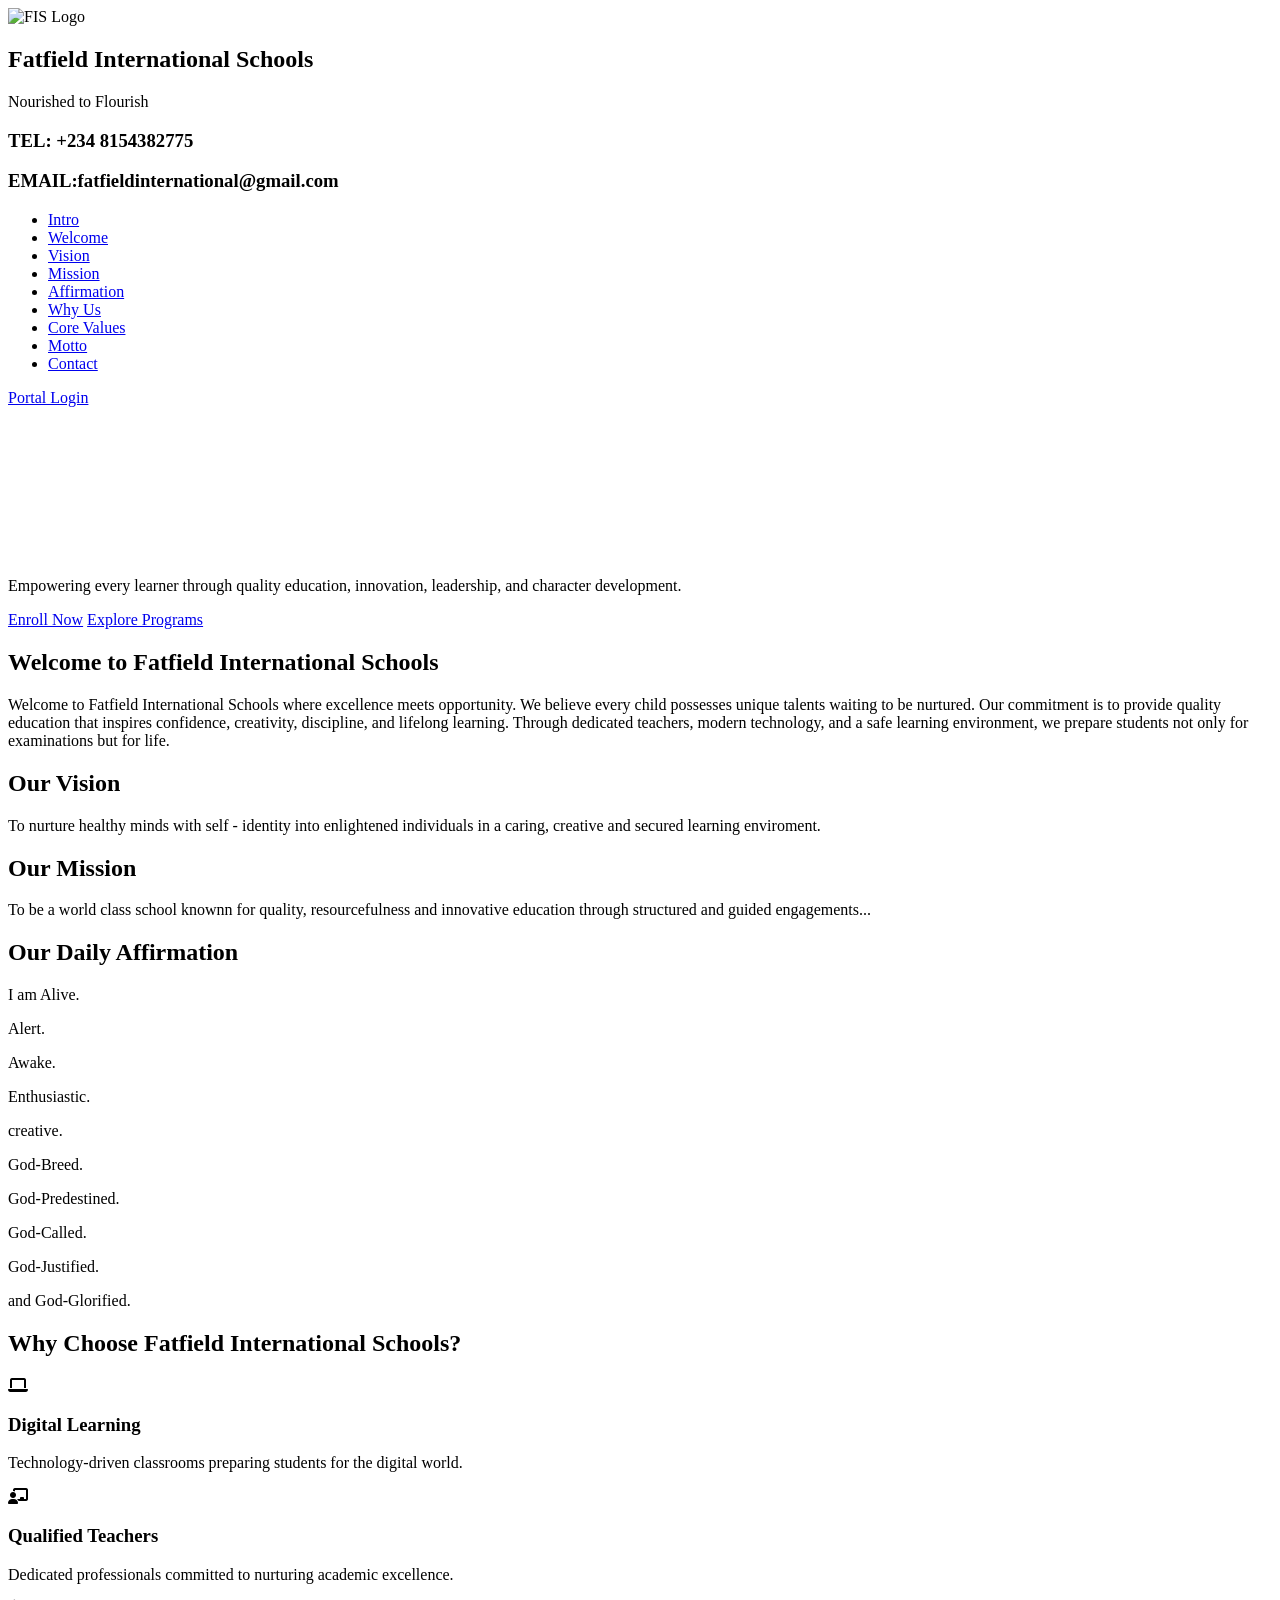
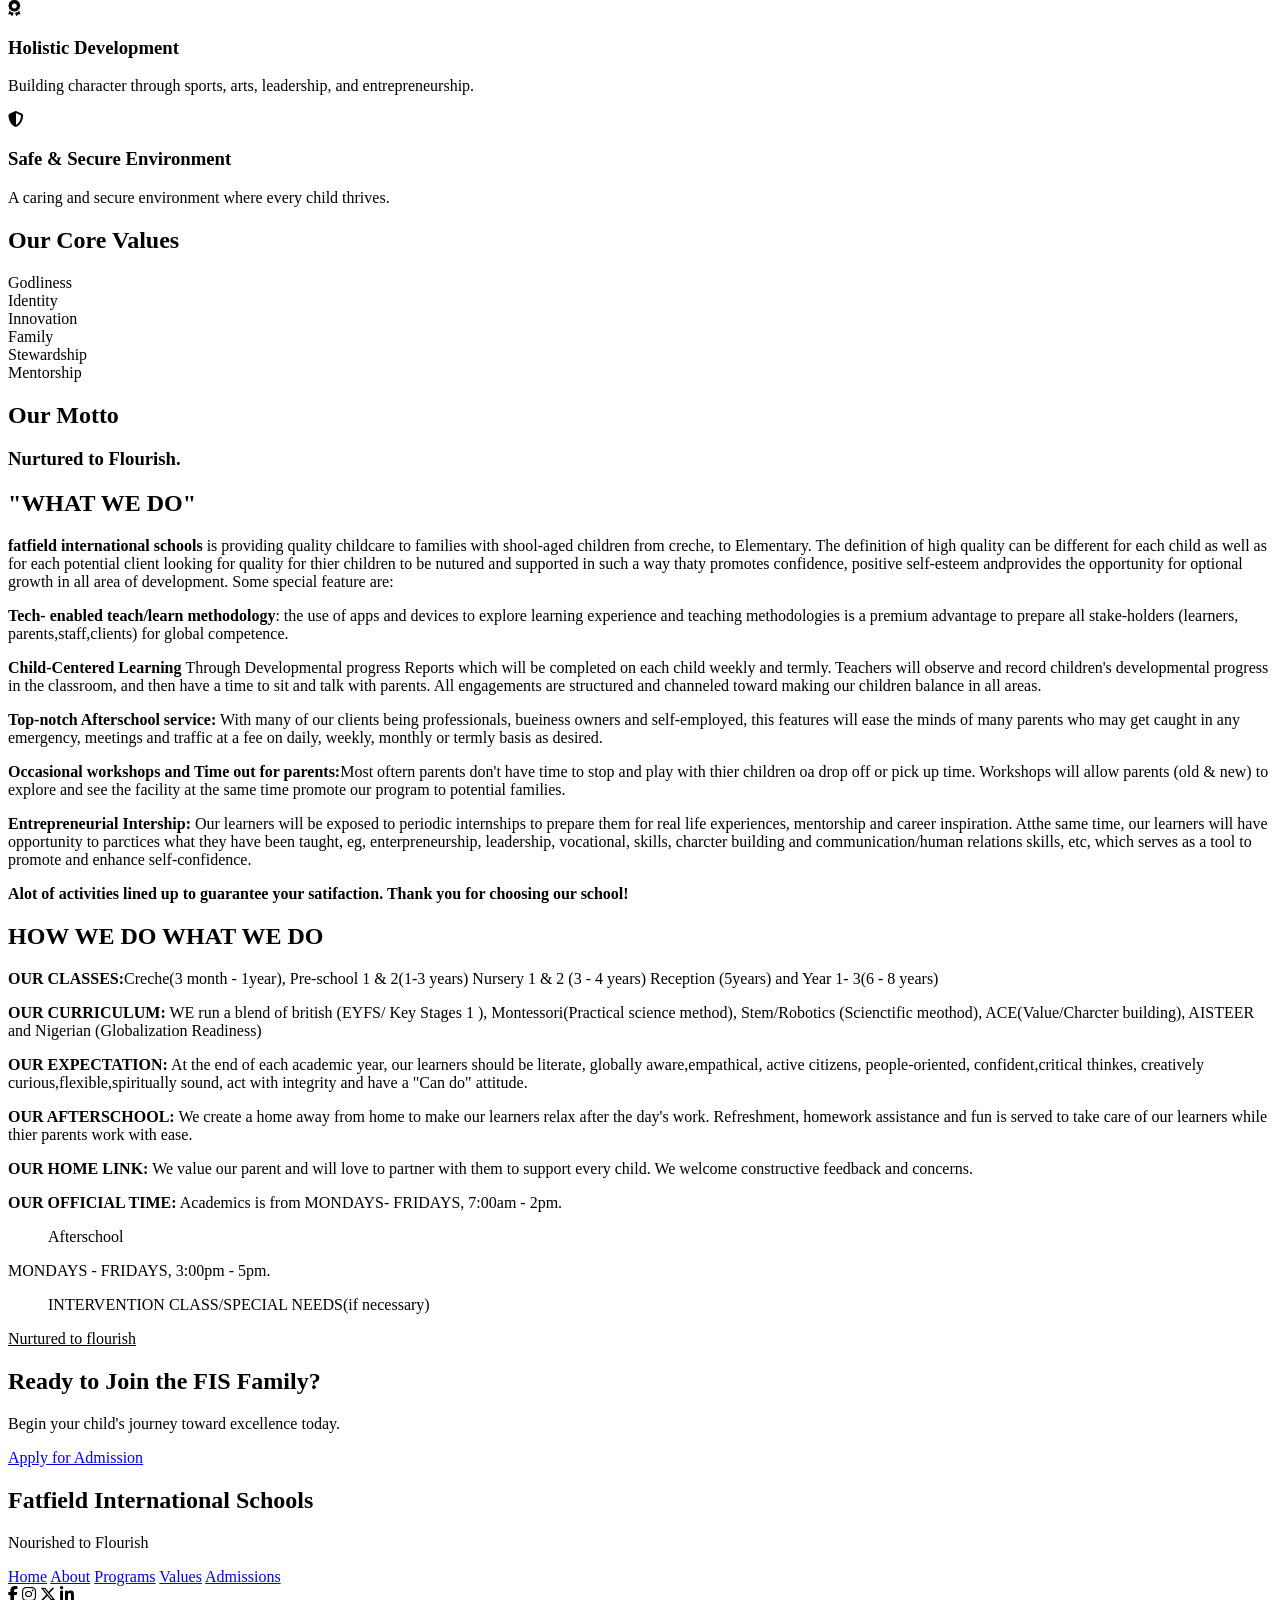
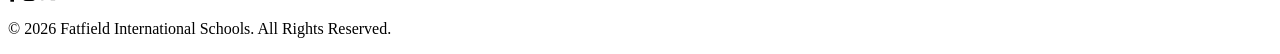
==== home.html @ a5a8dbf7 "Add files via upload" ====
<!doctype html>
<html lang="en">
  <head>
    <meta charset="UTF-8" />
    <meta name="viewport" content="width=device-width, initial-scale=1.0" />

    <title>Fatfield International Schools</title>

    <link rel="stylesheet" href="style/home.css" />

    <!-- Google Font -->
    <link
      href="https://fonts.googleapis.com/css2?family=Poppins:wght@300;400;500;600;700;800&display=swap"
      rel="stylesheet"
    />

    <!-- Font Awesome -->
    <link
      rel="stylesheet"
      href="https://cdnjs.cloudflare.com/ajax/libs/font-awesome/6.6.0/css/all.min.css"
    />
  </head>
  <body>
    <!-- ================= HEADER ================= -->

    <header>
      <div class="logo">
        <img src="data/fslogo.png" alt="FIS Logo" />

        <div>
          <h2>Fatfield International Schools</h2>
          
          <p>Nourished to Flourish</p>

          <h3><b>TEL: +234 8154382775</b></h3>
          <h3><b>EMAIL:fatfieldinternational@gmail.com</b></h3>
        </div>
      </div>

      <nav>
        <ul>
          <li><a href="#hero">Intro</a></li>

          <li><a href="#welcome">Welcome</a></li>

          <li><a href="#vision">Vision</a></li>

          <li><a href="#mission">Mission</a></li>

          <li><a href="#affirmation">Affirmation</a></li>

          <li><a href="#choose">Why Us</a></li>

          <li><a href="#values">Core Values</a></li>

          <li><a href="#motto">Motto</a></li>

          <li><a href="#contact">Contact</a></li>
        </ul>
      </nav>

      <a href="index.html" class="login-btn"> Portal Login </a>
    </header>

    <!-- ================= HERO ================= -->

    <section id="hero" class="hero">
      <div class="hero-content">
        <video class="hero-video" autoplay muted loop playsinline>
          <source src="data/fsvideo.mp4" type="video/mp4" />
        </video>

        <p>
          Empowering every learner through quality education, innovation,
          leadership, and character development.
        </p>
        <div class="hero-buttons">
          <a href="#">Enroll Now</a>

          <a href="#">Explore Programs</a>
        </div>
      </div>
    </section>

    <!-- ================= WELCOME ================= -->

    <section id="welcome">
      <h2>Welcome to Fatfield International Schools</h2>

      <p>
        Welcome to Fatfield International Schools where excellence meets
        opportunity. We believe every child possesses unique talents waiting to
        be nurtured. Our commitment is to provide quality education that
        inspires confidence, creativity, discipline, and lifelong learning.
        Through dedicated teachers, modern technology, and a safe learning
        environment, we prepare students not only for examinations but for life.
      </p>
    </section>

    <!-- ================= VISION ================= -->

    <section id="vision">
      <h2>Our Vision</h2>

      <p>
        To nurture healthy minds with self - identity into enlightened
        individuals in a caring, creative and secured learning enviroment.
      </p>
    </section>

    <!-- ================= MISSION ================= -->

    <section id="mission">
      <h2>Our Mission</h2>

      <p>
        To be a world class school knownn for quality, resourcefulness and
        innovative education through structured and guided engagements...
      </p>
    </section>

    <!-- ================= AFFIRMATION ================= -->

    <section id="affirmation">
      <h2>Our Daily Affirmation</h2>

      <div class="affirmation-box">
        <p>I am Alive.</p>

        <p>Alert.</p>

        <p>Awake.</p>

        <p>Enthusiastic.</p>

        <p>creative.</p>

        <p>God-Breed.</p>

        <p>God-Predestined.</p>

        <p>God-Called.</p>

        <p>God-Justified.</p>

        <p>and God-Glorified.</p>
      </div>
    </section>

    <!-- ================= WHY CHOOSE US ================= -->

    <section id="choose">
      <h2>Why Choose Fatfield International Schools?</h2>

      <div class="cards">
        <div class="card" id="digital">
          <i class="fa-solid fa-laptop"></i>

          <h3>Digital Learning</h3>

          <p>
            Technology-driven classrooms preparing students for the digital
            world.
          </p>
        </div>

        <div class="card" id="teachers">
          <i class="fa-solid fa-chalkboard-user"></i>

          <h3>Qualified Teachers</h3>

          <p>
            Dedicated professionals committed to nurturing academic excellence.
          </p>
        </div>

        <div class="card" id="holistic">
          <i class="fa-solid fa-award"></i>

          <h3>Holistic Development</h3>

          <p>
            Building character through sports, arts, leadership, and
            entrepreneurship.
          </p>
        </div>

        <div class="card" id="secure">
          <i class="fa-solid fa-shield-halved"></i>

          <h3>Safe & Secure Environment</h3>

          <p>A caring and secure environment where every child thrives.</p>
        </div>
      </div>
    </section>

    <!-- ================= CORE VALUES ================= -->

    <section id="values">
      <h2>Our Core Values</h2>

      <div class="value-grid">
        <div class="value">Godliness</div>

        <div class="value">Identity</div>

        <div class="value">Innovation</div>

        <div class="value">Family</div>

        <div class="value">Stewardship</div>

        <div class="value">Mentorship</div>
      </div>
    </section>

    <!-- ================= MOTTO ================= -->

    <section id="motto">
      <h2>Our Motto</h2>
      <h3>Nurtured to Flourish.</h3>

      <h1>"WHAT WE DO"</h1>

      <p>
        <b>fatfield international schools</b> is providing quality childcare to
        families with shool-aged children from creche, to Elementary. The
        definition of high quality can be different for each child as well as
        for each potential client looking for quality for thier children to be
        nutured and supported in such a way thaty promotes confidence, positive
        self-esteem andprovides the opportunity for optional growth in all area
        of development. Some special feature are:
      </p>

      <p>
        <b>Tech- enabled teach/learn methodology</b>: the use of apps and
        devices to explore learning experience and teaching methodologies is a
        premium advantage to prepare all stake-holders (learners,
        parents,staff,clients) for global competence.
      </p>

      <p>
        <b>Child-Centered Learning </b> Through Developmental progress Reports
        which will be completed on each child weekly and termly. Teachers will
        observe and record children's developmental progress in the classroom,
        and then have a time to sit and talk with parents. All engagements are
        structured and channeled toward making our children balance in all
        areas.
      </p>

      <p>
        <b>Top-notch Afterschool service:</b> With many of our clients being
        professionals, bueiness owners and self-employed, this features will
        ease the minds of many parents who may get caught in any emergency,
        meetings and traffic at a fee on daily, weekly, monthly or termly basis
        as desired.
      </p>

      <p>
        <b>Occasional workshops and Time out for parents:</b>Most oftern parents
        don't have time to stop and play with thier children oa drop off or pick
        up time. Workshops will allow parents (old & new) to explore and see the
        facility at the same time promote our program to potential families.
      </p>

      <p>
        <b>Entrepreneurial Intership:</b> Our learners will be exposed to
        periodic internships to prepare them for real life experiences,
        mentorship and career inspiration. Atthe same time, our learners will
        have opportunity to parctices what they have been taught, eg,
        enterpreneurship, leadership, vocational, skills, charcter building and
        communication/human relations skills, etc, which serves as a tool to
        promote and enhance self-confidence.
      </p>

      <p>
        <b
          ><l
            >Alot of activities lined up to guarantee your satifaction. Thank
            you for choosing our school!</l
          ></b
        >
      </p>

      <h1>HOW WE DO WHAT WE DO</h1>
      <p>
        <b>OUR CLASSES:</b>Creche(3 month - 1year), Pre-school 1 & 2(1-3 years)
        Nursery 1 & 2 (3 - 4 years) Reception (5years) and Year 1- 3(6 - 8
        years)
      </p>

      <P>
        <B>OUR CURRICULUM:</B> WE run a blend of british (EYFS/ Key Stages 1 ), Montessori(Practical science method), Stem/Robotics (Scienctific meothod), ACE(Value/Charcter building), AISTEER and Nigerian (Globalization Readiness)     
       
      </p>

      </P>
       <B>OUR EXPECTATION:</B>  At the end of each academic year, our learners should be literate, globally aware,empathical, active citizens, people-oriented, confident,critical thinkes, creatively curious,flexible,spiritually sound, act with integrity and have a <l>"Can do"</l> attitude. 
      <p>

      <p>
       <b>OUR AFTERSCHOOL:</b> We create a home away from home to make our learners relax after the day's work. Refreshment, homework assistance and fun is served to take care of our learners while thier parents work with ease.
      </p>

      <p> 
        <b>OUR HOME LINK:</b> We value our parent and will love to partner with them to support every child. We welcome constructive feedback and concerns.
      </p>

      <p>
        <B>OUR OFFICIAL TIME:</B> Academics is from MONDAYS- FRIDAYS, 7:00am - 2pm. <Ul>Afterschool</Ul> MONDAYS - FRIDAYS, 3:00pm - 5pm.
        <ul>INTERVENTION CLASS/SPECIAL NEEDS(if necessary)</ul>
      </p>

      <P><u>Nurtured to flourish</u></P>
    </section>

    <!-- ================= CALL TO ACTION ================= -->

    <section id="contact">
      <h2>Ready to Join the FIS Family?</h2>

      <p>Begin your child's journey toward excellence today.</p>

      <a href="#" class="cta-btn"> Apply for Admission </a>
    </section>

    <!-- ================= FOOTER ================= -->

    <footer>
      <div class="footer-logo">
        <h2>Fatfield International Schools</h2>

        <p>Nourished to Flourish</p>
      </div>

      <div class="footer-links">
        <a href="#hero">Home</a>

        <a href="#welcome">About</a>

        <a href="#choose">Programs</a>

        <a href="#values">Values</a>

        <a href="#contact">Admissions</a>
      </div>

      <div class="socials">
        <i class="fab fa-facebook-f"></i>

        <i class="fab fa-instagram"></i>

        <i class="fab fa-x-twitter"></i>

        <i class="fab fa-linkedin-in"></i>
      </div>

      <p class="copyright">
        © 2026 Fatfield International Schools. All Rights Reserved.
      </p>
    </footer>
  </body>
</html>
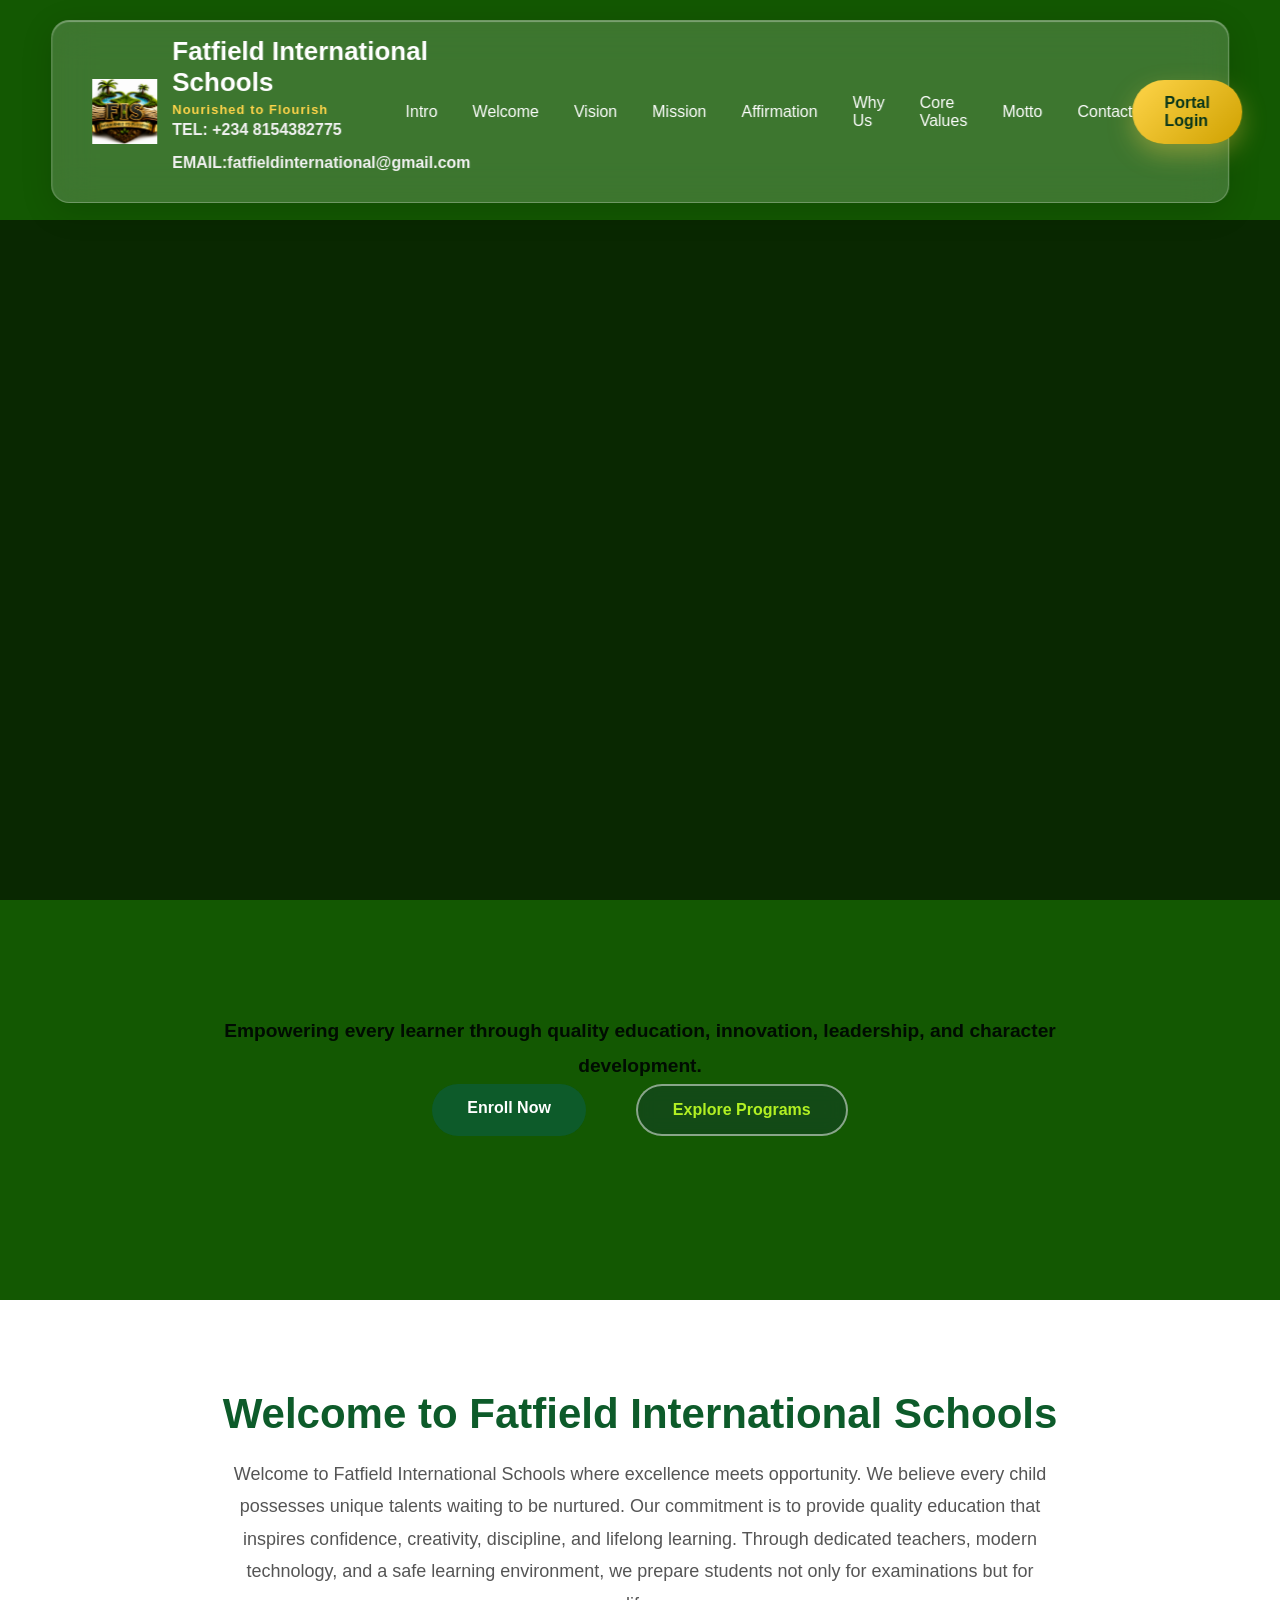
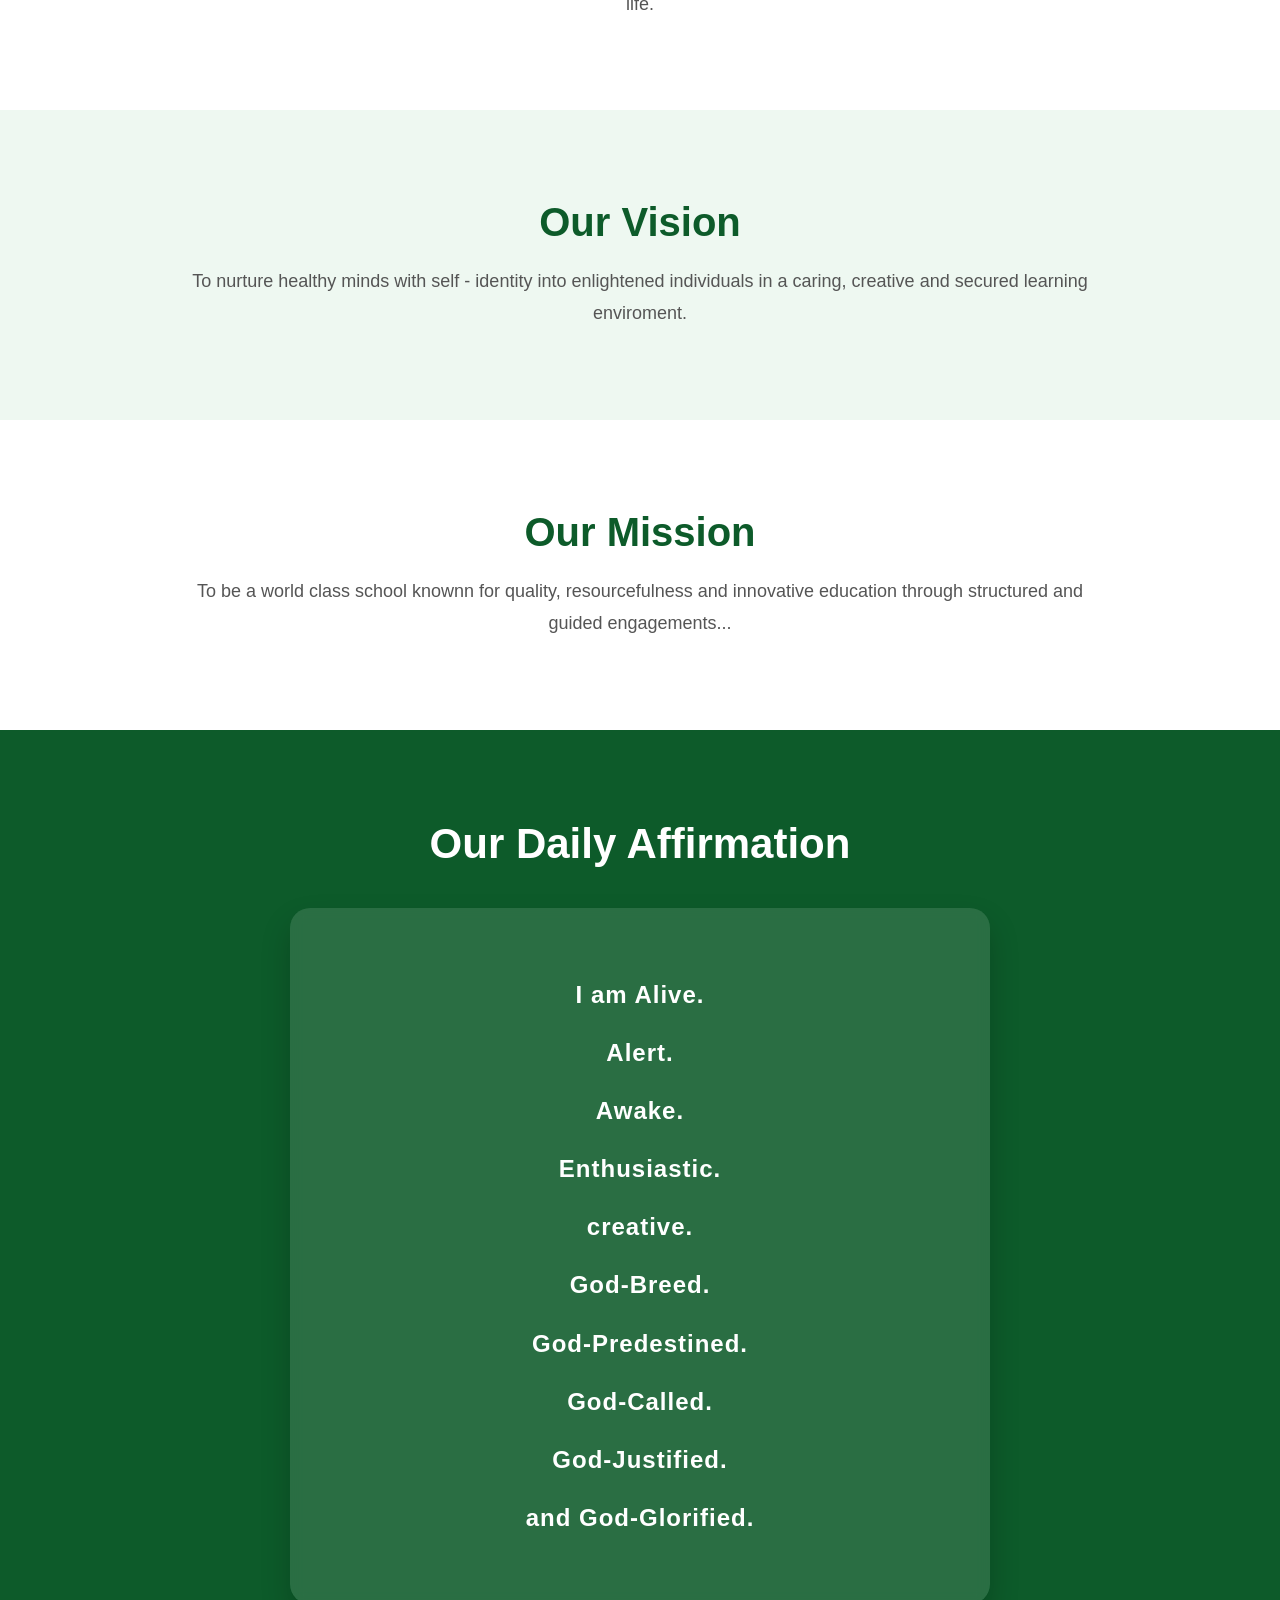
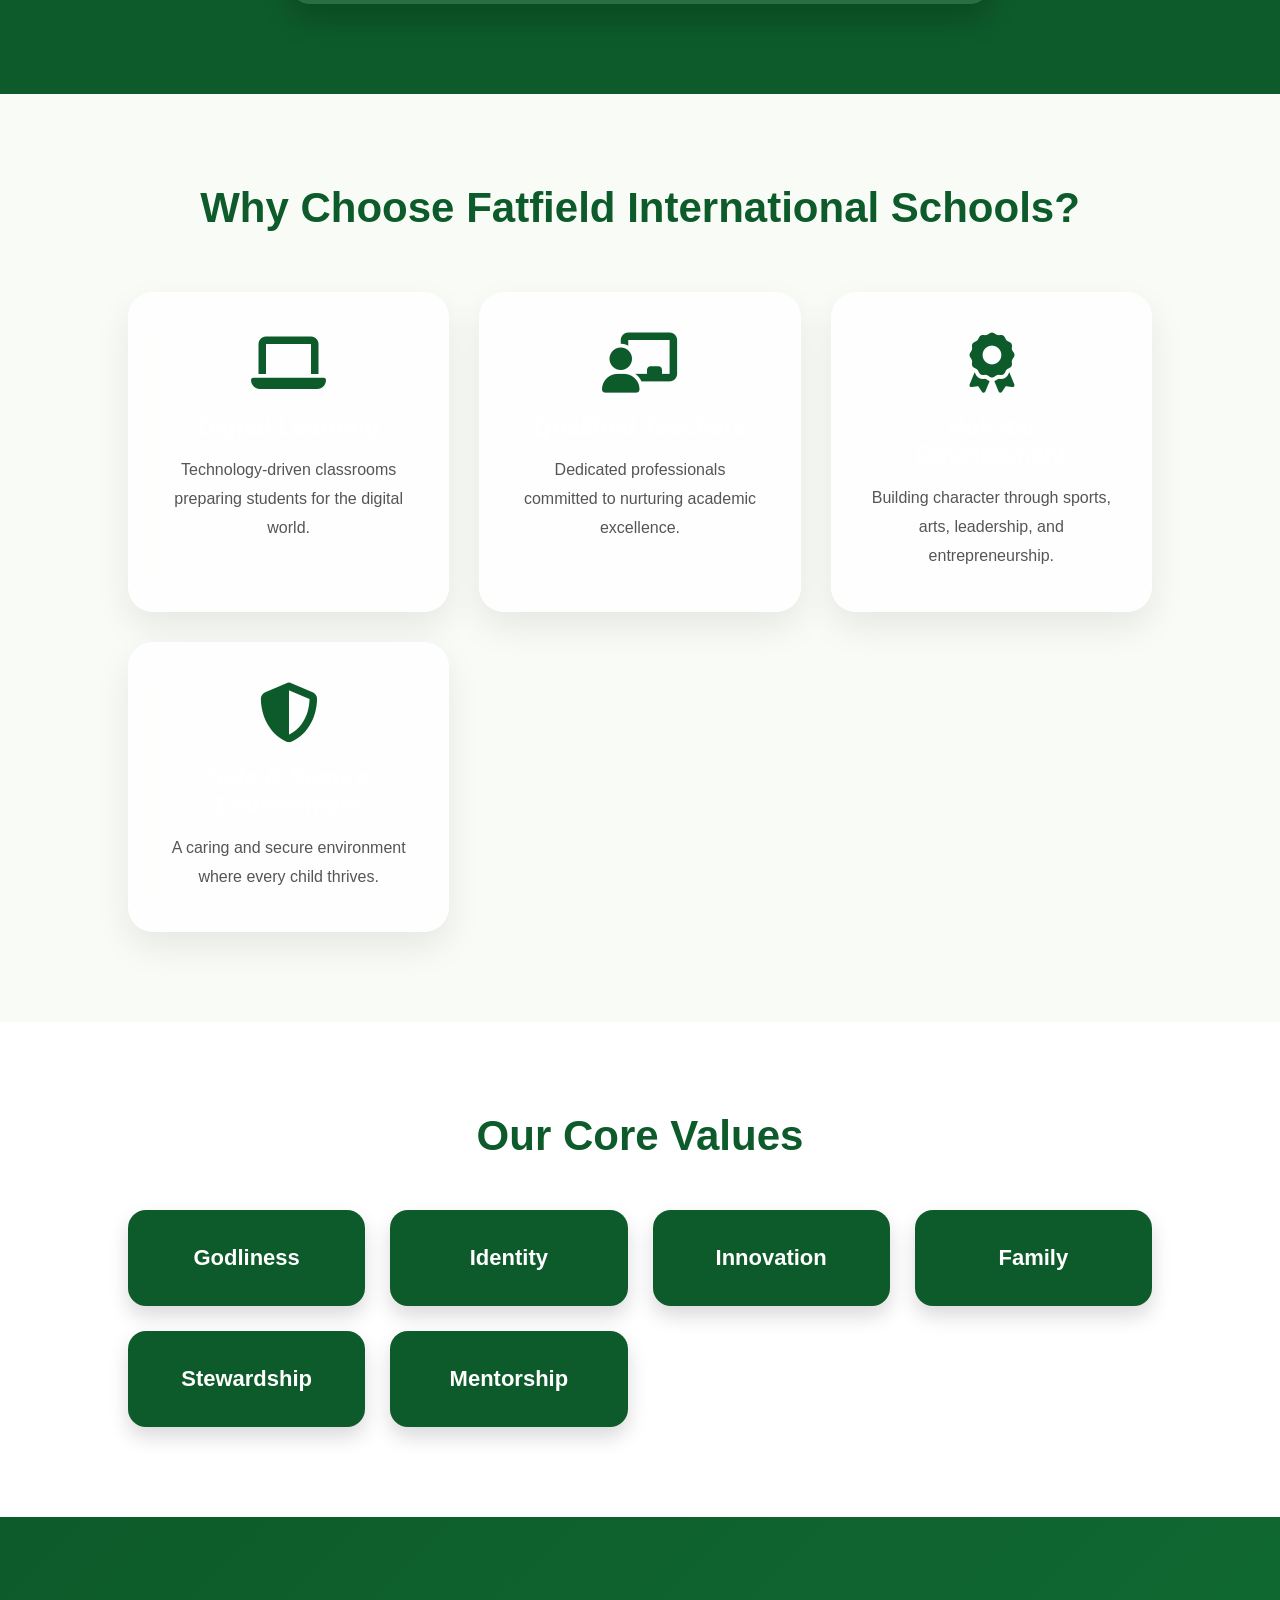
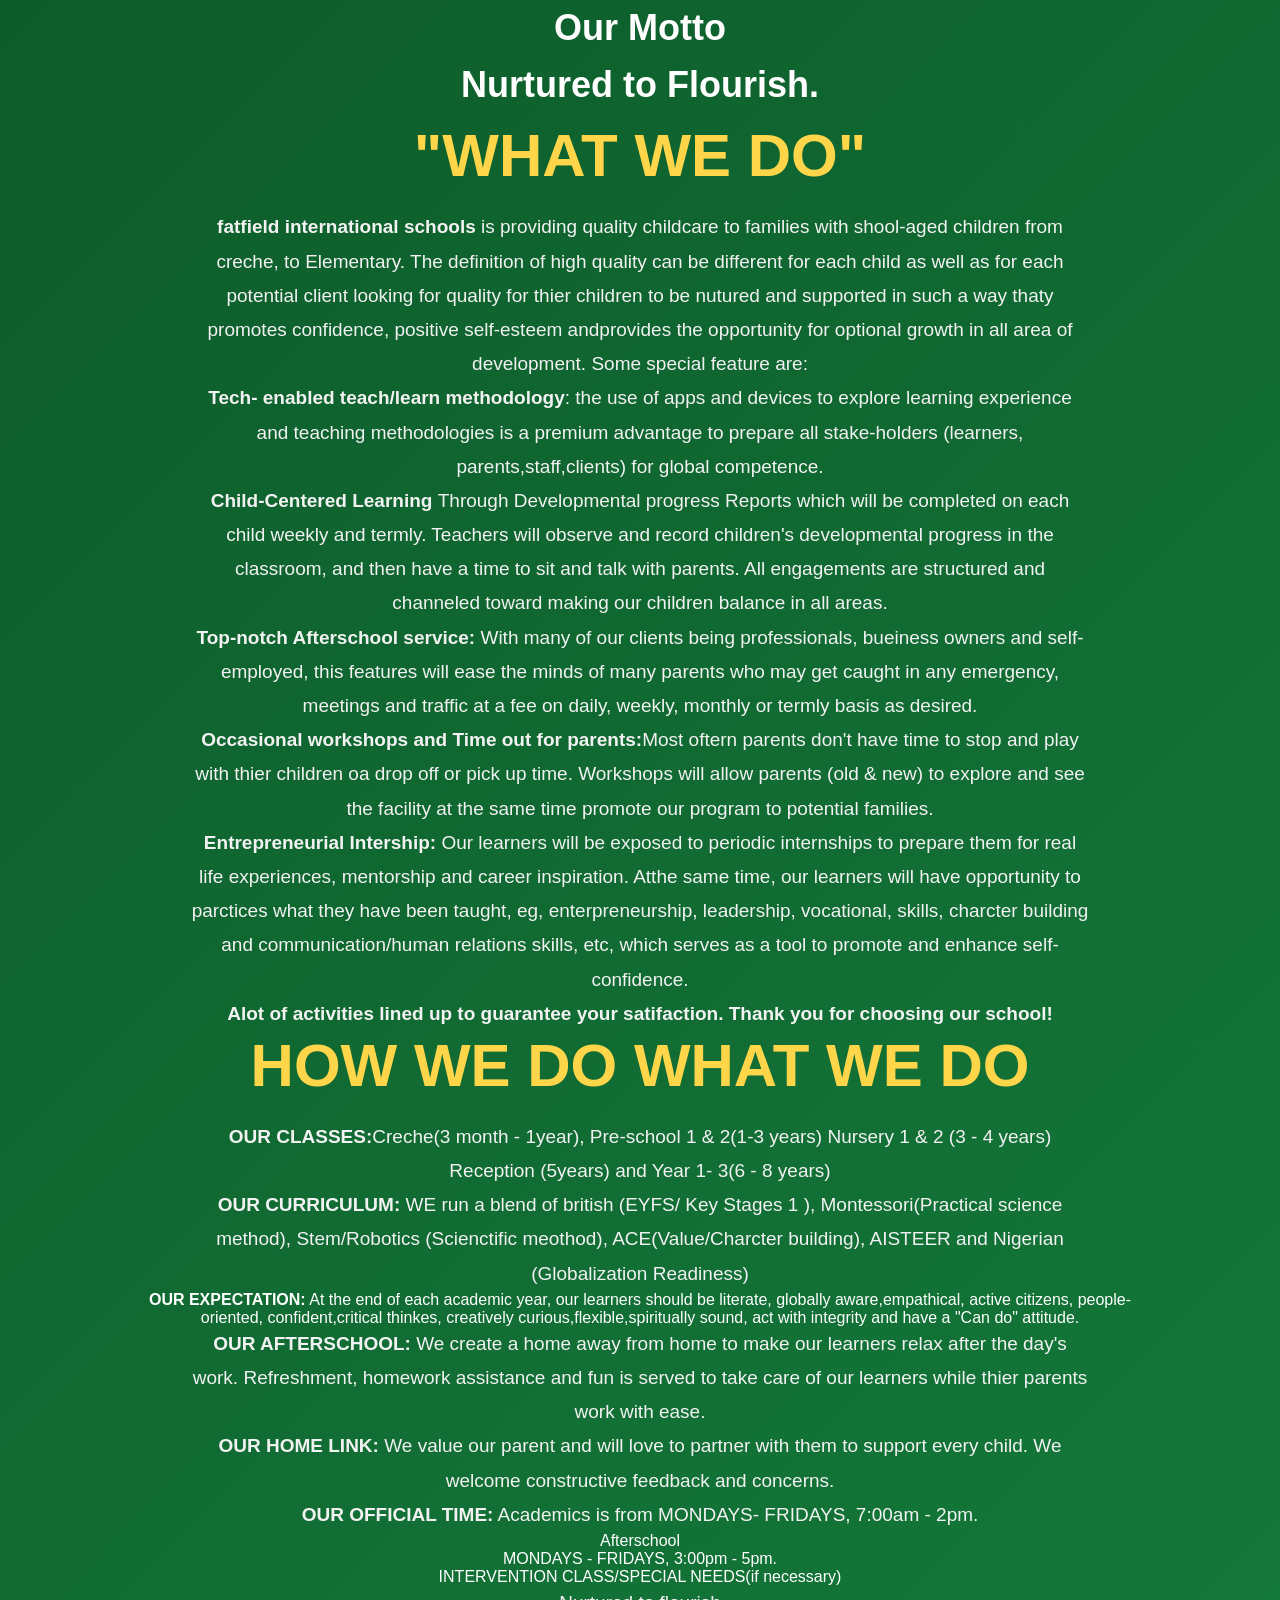
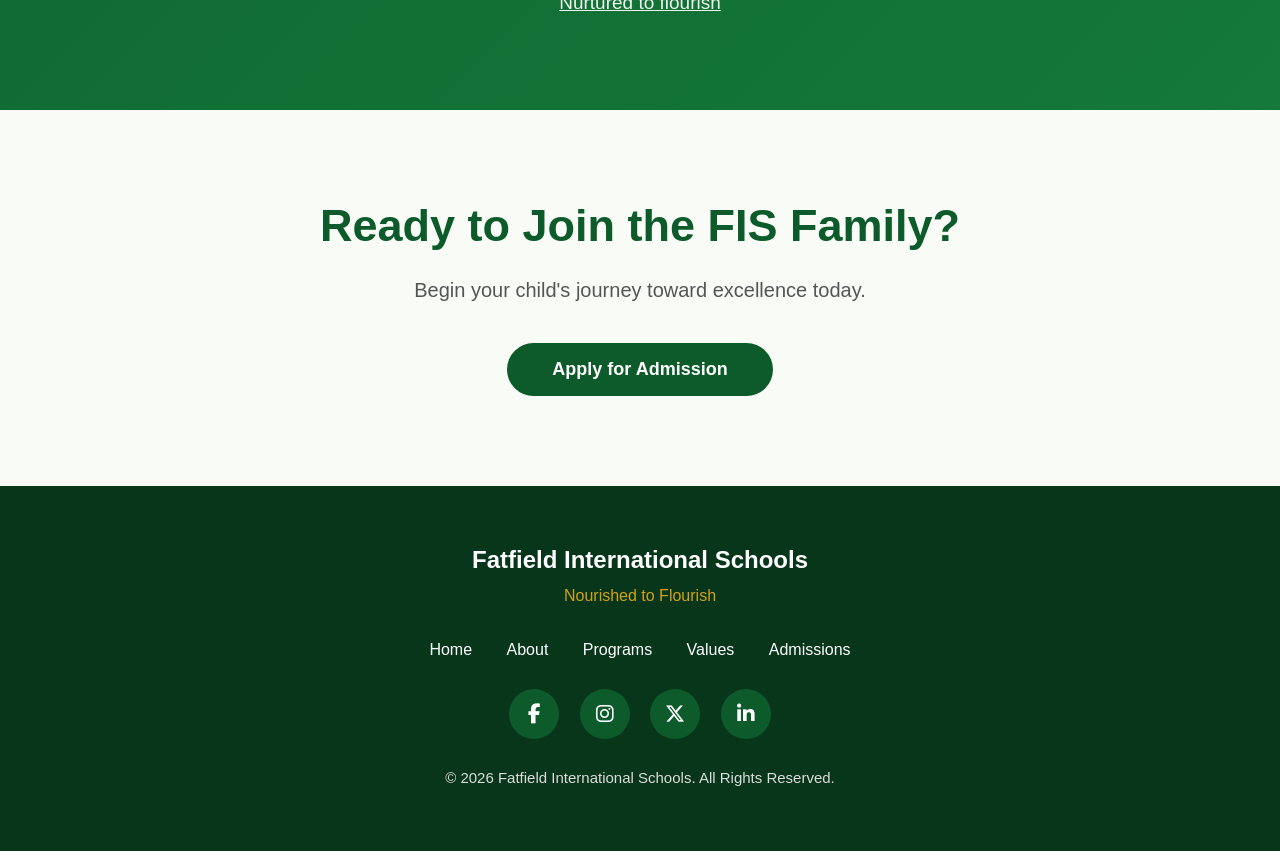
==== commit d48e0cff: "Fix HTML structure and update resource paths" ====
--- a/home.html
+++ b/home.html
@@ -6,7 +6,7 @@
 
     <title>Fatfield International Schools</title>
 
-    <link rel="stylesheet" href="style/home.css" />
+    <link rel="stylesheet" href="home.css" />
 
     <!-- Google Font -->
     <link
@@ -25,7 +25,7 @@
 
     <header>
       <div class="logo">
-        <img src="data/fslogo.png" alt="FIS Logo" />
+        <img src="fslogo.png" alt="FIS Logo" />
 
         <div>
           <h2>Fatfield International Schools</h2>
@@ -67,7 +67,7 @@
     <section id="hero" class="hero">
       <div class="hero-content">
         <video class="hero-video" autoplay muted loop playsinline>
-          <source src="data/fsvideo.mp4" type="video/mp4" />
+          <source src="fsvideo.mp4" type="video/mp4" />
         </video>
 
         <p>
--- a/home.css
+++ b/home.css
@@ -0,0 +1,1192 @@
+/*==========================
+ GOOGLE FONT
+==========================*/
+@import url('https://fonts.googleapis.com/css2?family=Poppins:wght@300;400;500;600;700;800&display=swap');
+
+/*==========================
+ RESET
+==========================*/
+*{
+    margin:0;
+    padding:0;
+    box-sizing:border-box;
+    scroll-behavior:smooth;
+    font-family:'Poppins',sans-serif;
+}
+
+body{
+    background:#135802;
+    color:#333;
+    overflow-x:hidden;
+}
+
+img{
+    max-width:100%;
+}
+
+a{
+    text-decoration:none;
+}
+
+section{
+    padding:90px 10%;
+}
+
+h1,h2,h3{
+    color:#0d5b2a;
+}
+
+p{
+    color:#555;
+    line-height:1.8;
+}
+
+/*==========================
+ HEADER
+==========================*/
+
+header{
+    position:fixed;
+    top:0;
+    left:0;
+    width:100%;
+    background:rgba(255, 255, 255, 0.95);
+    backdrop-filter:blur(10px);
+    display:flex;
+    justify-content:space-between;
+    align-items:center;
+    padding:15px 8%;
+    box-shadow:0 5px 15px rgba(0,0,0,.08);
+    z-index:999;
+}
+
+/*==========================
+ LOGO
+==========================*/
+
+.logo{
+    display:flex;
+    align-items:center;
+    gap:15px;
+}
+
+.logo img{
+    width:70px;
+}
+
+.logo h2{
+    font-size:24px;
+    color:#0d5b2a;
+}
+
+.logo p{
+    font-size:13px;
+    color:#d4a017;
+    font-weight:600;
+}
+
+/*==========================
+ NAVIGATION
+==========================*/
+
+nav ul{
+    display:flex;
+    list-style:none;
+    gap:28px;
+}
+
+nav ul li a{
+    color:#222;
+    font-weight:500;
+    transition:.3s;
+}
+
+nav ul li a:hover{
+    color:#0d5b2a;
+}
+
+/*==========================
+ LOGIN BUTTON
+==========================*/
+
+.login-btn{
+    background:#0d5b2a;
+    color:#fff;
+    padding:12px 24px;
+    border-radius:40px;
+    transition:.3s;
+    font-weight:600;
+}
+
+.login-btn:hover{
+    background:#d4a017;
+    color:#fff;
+}
+
+/*==========================
+ HERO
+==========================*/
+
+.hero{
+    height:100vh;
+    background:
+    linear-gradient(rgba(0,0,0,.55),rgba(0,0,0,.55)),
+    url(images/hero.jpg) center/cover no-repeat;
+
+    display:flex;
+    justify-content:center;
+    align-items:center;
+    text-align:center;
+}
+
+.hero-content{
+    max-width:850px;
+}
+
+.hero-content h1{
+    color:#fff;
+    font-size:65px;
+    line-height:1.2;
+    margin-bottom:20px;
+}
+
+.hero-content p{
+    color:#eee;
+    font-size:20px;
+    margin-bottom:40px;
+}
+
+.hero-buttons{
+    display:flex;
+    justify-content:center;
+    gap:20px;
+    flex-wrap:wrap;
+}
+
+.hero-buttons a{
+    background:#0d5b2a;
+    color:#fff;
+    padding:15px 35px;
+    border-radius:40px;
+    transition:.3s;
+    font-weight:600;
+}
+
+.hero-buttons a:last-child{
+    background:#d4a017;
+}
+
+.hero-buttons a:hover{
+    transform:translateY(-5px);
+    box-shadow:0 10px 25px rgba(0,0,0,.25);
+}
+
+/*==========================
+ WELCOME
+==========================*/
+
+#welcome{
+    text-align:center;
+    background:#fff;
+}
+
+#welcome h2{
+    font-size:42px;
+    margin-bottom:20px;
+}
+
+#welcome p{
+    width:80%;
+    margin:auto;
+    font-size:18px;
+}
+
+/*==========================
+ VISION
+==========================*/
+
+#vision{
+    background:#eef8f1;
+    text-align:center;
+}
+
+#vision h2{
+    font-size:40px;
+    margin-bottom:20px;
+}
+
+#vision p{
+    max-width:900px;
+    margin:auto;
+    font-size:18px;
+}
+
+/*==========================
+ MISSION
+==========================*/
+
+#mission{
+    background:#fff;
+    text-align:center;
+}
+
+#mission h2{
+    font-size:40px;
+    margin-bottom:20px;
+}
+
+#mission p{
+    max-width:900px;
+    margin:auto;
+    font-size:18px;
+}
+
+/*==========================
+ AFFIRMATION
+==========================*/
+
+#affirmation{
+    background:#0d5b2a;
+    text-align:center;
+    color:#fff;
+}
+
+#affirmation h2{
+    color:#fff;
+    margin-bottom:40px;
+    font-size:42px;
+}
+
+.affirmation-box{
+    max-width:700px;
+    margin:auto;
+    background:rgba(255,255,255,.12);
+    padding:50px;
+    border-radius:20px;
+    backdrop-filter:blur(8px);
+    box-shadow:0 15px 30px rgba(0,0,0,.2);
+}
+
+.affirmation-box p{
+    color:#fff;
+    font-size:24px;
+    font-weight:600;
+    margin:15px 0;
+    letter-spacing:1px;
+}
+
+/*==========================
+ SECTION SPACING
+==========================*/
+
+#welcome,
+#vision,
+#mission,
+#affirmation{
+    scroll-margin-top:100px;
+}
+
+/*==========================
+ SIMPLE ANIMATION
+==========================*/
+
+.hero-content,
+#welcome,
+#vision,
+#mission,
+#affirmation{
+    animation:fadeUp .8s ease;
+}
+
+@keyframes fadeUp{
+
+    from{
+        opacity:0;
+        transform:translateY(40px);
+    }
+
+    to{
+        opacity:1;
+        transform:translateY(0);
+    }
+
+}
+
+/*==========================
+ TABLET
+==========================*/
+
+@media(max-width:991px){
+
+header{
+    flex-direction:column;
+    gap:20px;
+}
+
+nav ul{
+    flex-wrap:wrap;
+    justify-content:center;
+}
+
+.hero-content h1{
+    font-size:48px;
+}
+
+.hero-content p{
+    font-size:18px;
+}
+
+#welcome p,
+#vision p,
+#mission p{
+    width:100%;
+}
+
+}
+
+/*==========================
+ MOBILE
+==========================*/
+
+@media(max-width:768px){
+
+section{
+    padding:70px 8%;
+}
+
+.logo img{
+    width:55px;
+}
+
+.logo h2{
+    font-size:20px;
+}
+
+nav ul{
+    gap:15px;
+}
+
+nav ul li a{
+    font-size:14px;
+}
+
+.hero{
+    height:90vh;
+}
+
+.hero-content h1{
+    font-size:36px;
+}
+
+.hero-content p{
+    font-size:16px;
+}
+
+.hero-buttons{
+    flex-direction:column;
+}
+
+.hero-buttons a{
+    width:220px;
+    margin:auto;
+}
+
+#welcome h2,
+#vision h2,
+#mission h2,
+#affirmation h2{
+    font-size:32px;
+}
+
+.affirmation-box{
+    padding:30px;
+}
+
+.affirmation-box p{
+    font-size:18px;
+}
+
+}
+
+
+/*=========================================
+ WHY CHOOSE US
+=========================================*/
+
+#choose{
+    background:#f8fbf6;
+    text-align:center;
+}
+
+#choose h2{
+    font-size:42px;
+    margin-bottom:60px;
+}
+
+.cards{
+    display:grid;
+    grid-template-columns:repeat(auto-fit,minmax(250px,1fr));
+    gap:30px;
+}
+
+.card{
+    background:#fff;
+    padding:40px 25px;
+    border-radius:20px;
+    box-shadow:0 12px 30px rgba(0,0,0,.08);
+    transition:.4s;
+    cursor:pointer;
+}
+
+.card:hover{
+    transform:translateY(-12px);
+    box-shadow:0 18px 40px rgba(0,0,0,.15);
+}
+
+.card i{
+    font-size:60px;
+    color:#0d5b2a;
+    margin-bottom:20px;
+}
+
+.card h3{
+    font-size:24px;
+    margin-bottom:15px;
+}
+
+.card p{
+    font-size:16px;
+    line-height:1.8;
+}
+
+/*=========================================
+ CORE VALUES
+=========================================*/
+
+#values{
+    background:#ffffff;
+    text-align:center;
+}
+
+#values h2{
+    font-size:42px;
+    margin-bottom:50px;
+}
+
+.value-grid{
+    display:grid;
+    grid-template-columns:repeat(auto-fit,minmax(220px,1fr));
+    gap:25px;
+}
+
+.value{
+    background:#0d5b2a;
+    color:#fff;
+    padding:35px;
+    border-radius:18px;
+    font-size:22px;
+    font-weight:600;
+    transition:.4s;
+    box-shadow:0 10px 20px rgba(0,0,0,.15);
+}
+
+.value:hover{
+    background:#d4a017;
+    transform:scale(1.05);
+}
+
+/*=========================================
+ MOTTO
+=========================================*/
+
+#motto{
+    background:linear-gradient(135deg,#0d5b2a,#14793a);
+    color:#fff;
+    text-align:center;
+}
+
+#motto h2, h3{
+    color:#ffffff;
+    font-size:36px;
+    margin-bottom:15px;
+}
+
+#motto h1{
+    color:#ffd54a;
+    font-size:60px;
+    margin-bottom:20px;
+}
+
+#motto p{
+    color:#f2f2f2;
+    max-width:900px;
+    margin:auto;
+    font-size:19px;
+}
+
+/*=========================================
+ CALL TO ACTION
+=========================================*/
+
+#contact{
+    background:#f8fbf6;
+    text-align:center;
+}
+
+#contact h2{
+    font-size:45px;
+    margin-bottom:20px;
+}
+
+#contact p{
+    font-size:20px;
+    margin-bottom:35px;
+}
+
+.cta-btn{
+    display:inline-block;
+    padding:16px 45px;
+    background:#0d5b2a;
+    color:#fff;
+    border-radius:50px;
+    font-size:18px;
+    font-weight:600;
+    transition:.3s;
+}
+
+.cta-btn:hover{
+    background:#d4a017;
+    transform:translateY(-5px);
+}
+
+/*=========================================
+ FOOTER
+=========================================*/
+
+footer{
+    background:#08361a;
+    color:#fff;
+    text-align:center;
+    padding:60px 10%;
+}
+
+.footer-logo h2{
+    color:#fff;
+    margin-bottom:8px;
+}
+
+.footer-logo p{
+    color:#d4a017;
+    margin-bottom:30px;
+}
+
+.footer-links{
+    margin-bottom:30px;
+}
+
+.footer-links a{
+    color:#fff;
+    margin:0 15px;
+    transition:.3s;
+    font-weight:500;
+}
+
+.footer-links a:hover{
+    color:#d4a017;
+}
+
+.socials{
+    margin:25px 0;
+}
+
+.socials i{
+    width:50px;
+    height:50px;
+    line-height:50px;
+    border-radius:50%;
+    background:#0d5b2a;
+    color:#fff;
+    font-size:20px;
+    margin:0 8px;
+    transition:.3s;
+    cursor:pointer;
+}
+
+.socials i:hover{
+    background:#d4a017;
+    transform:translateY(-5px);
+}
+
+footer .copyright{
+    margin-top:25px;
+    color:#ddd;
+    font-size:15px;
+}
+
+/*=========================================
+ SCROLL OFFSET
+=========================================*/
+
+#choose,
+#values,
+#motto,
+#contact{
+    scroll-margin-top:100px;
+}
+
+/*=========================================
+ RESPONSIVE
+=========================================*/
+
+@media(max-width:991px){
+
+.cards{
+    grid-template-columns:repeat(2,1fr);
+}
+
+.value-grid{
+    grid-template-columns:repeat(2,1fr);
+}
+
+#motto h1{
+    font-size:45px;
+}
+
+#contact h2{
+    font-size:36px;
+}
+
+}
+
+@media(max-width:768px){
+
+.cards{
+    grid-template-columns:1fr;
+}
+
+.value-grid{
+    grid-template-columns:1fr;
+}
+
+.card{
+    padding:35px 20px;
+}
+
+.card i{
+    font-size:50px;
+}
+
+.card h3{
+    font-size:22px;
+}
+
+.value{
+    font-size:20px;
+}
+
+#motto h1{
+    font-size:34px;
+}
+
+#motto p{
+    font-size:17px;
+}
+
+#contact h2{
+    font-size:30px;
+}
+
+#contact p{
+    font-size:17px;
+}
+
+.footer-links{
+    display:flex;
+    flex-direction:column;
+    gap:15px;
+}
+
+.footer-links a{
+    margin:0;
+}
+
+.socials i{
+    width:45px;
+    height:45px;
+    line-height:45px;
+    font-size:18px;
+}
+
+}
+
+/*=========================================
+ SMOOTH HOVER EFFECTS
+=========================================*/
+
+.card,
+.value,
+.cta-btn,
+.login-btn,
+.hero-buttons a{
+    transition:all .35s ease;
+}
+
+/*=========================================
+ CUSTOM SCROLLBAR
+=========================================*/
+
+::-webkit-scrollbar{
+    width:10px;
+}
+
+::-webkit-scrollbar-track{
+    background:#e8e8e8;
+}
+
+::-webkit-scrollbar-thumb{
+    background:#0d5b2a;
+    border-radius:20px;
+}
+
+::-webkit-scrollbar-thumb:hover{
+    background:#d4a017;
+} 
+
+
+
+
+/*=========================================
+GLASS STICKY NAVIGATION
+=========================================*/
+
+header{
+    position:fixed;
+    top:20px;
+    left:50%;
+    transform:translateX(-50%);
+
+    width:92%;
+    max-width:1450px;
+
+    display:flex;
+    justify-content:space-between;
+    align-items:center;
+
+    padding:15px 40px;
+
+    background:rgba(255,255,255,0.18);
+
+    backdrop-filter:blur(20px);
+    -webkit-backdrop-filter:blur(20px);
+
+    border:1px solid rgba(255,255,255,.25);
+
+    border-radius:18px;
+
+    box-shadow:
+        0 8px 32px rgba(0,0,0,.15),
+        inset 0 1px 1px rgba(255,255,255,.35);
+
+    z-index:1000;
+
+    transition:.4s ease;
+} 
+
+
+
+
+
+
+.logo{
+    display:flex;
+    align-items:center;
+    gap:15px;
+}
+
+.logo img{
+    width:65px;
+    height:65px;
+    object-fit:cover;
+}
+
+.logo h2{
+    font-size:26px;
+    color:#ffffff;
+    font-weight:700;
+}
+
+.logo h3{
+    font-size:16px;
+    color:#f2f2f2;
+    font-weight:700;
+}
+
+.logo p{
+    color:#ffd54a;
+    font-size:13px;
+    letter-spacing:1px;
+}
+
+
+
+
+
+
+nav ul{
+    display:flex;
+    align-items:center;
+    gap:35px;
+    list-style:none;
+}
+
+nav ul li a{
+
+    color:white;
+
+    font-weight:500;
+
+    position:relative;
+
+    transition:.3s;
+}
+
+nav ul li a::after{
+
+    content:"";
+
+    position:absolute;
+
+    left:0;
+
+    bottom:-6px;
+
+    width:0;
+
+    height:2px;
+
+    background:#FFD54A;
+
+    transition:.3s;
+}
+
+nav ul li a:hover{
+
+    color:#FFD54A;
+
+}
+
+nav ul li a:hover::after{
+
+    width:100%;
+
+}
+
+
+
+
+.login-btn{
+
+    background:linear-gradient(135deg,#FFD54A,#CFA100);
+
+    color:#08361A;
+
+    padding:14px 32px;
+
+    border-radius:50px;
+
+    font-weight:700;
+
+    transition:.35s;
+
+    box-shadow:0 10px 25px rgba(255,213,74,.35);
+
+}
+
+.login-btn:hover{
+
+    transform:translateY(-4px);
+
+    box-shadow:0 18px 35px rgba(255,213,74,.55);
+
+} 
+
+
+
+
+
+.hero{
+
+    height:100vh;
+
+    display:flex;
+
+    justify-content:center;
+
+    align-items:center;
+
+    text-align:center;
+
+    background:
+
+    linear-gradient(rgba(0,0,0,.55),rgba(0,0,0,.55)),
+
+    url(images/hero.jpg);
+
+    background-size:cover;
+
+    background-position:center;
+
+    background-attachment:fixed;
+
+}
+
+
+
+
+.hero-buttons a{
+
+    padding:16px 38px;
+
+    border-radius:50px;
+
+    font-weight:600;
+
+    transition:.35s;
+
+    backdrop-filter:blur(15px);
+
+}
+
+.hero-buttons a:first-child{
+
+    background:#0d5b2a;
+
+    color:white;
+
+}
+
+.hero-buttons a:last-child{
+
+    background:rgba(255,255,255,.15);
+
+    color:white;
+
+    border:1px solid rgba(255,255,255,.4);
+
+}
+
+.hero-buttons a:hover{
+
+    transform:translateY(-6px);
+
+}
+
+
+
+
+.card{
+
+    background:rgba(255,255,255,.75);
+
+    backdrop-filter:blur(18px);
+
+    border:1px solid rgba(255,255,255,.35);
+
+    border-radius:25px;
+
+    padding:40px;
+
+    box-shadow:
+
+    0 15px 35px rgba(0,0,0,.08);
+
+    transition:.4s;
+
+}
+
+.card:hover{
+
+    transform:translateY(-12px);
+
+}
+
+
+
+
+
+
+
+
+
+/*=========================================
+ HERO VIDEO SECTION
+=========================================*/
+
+.hero{
+    position:relative;
+    width:100%;
+    height:120vh;
+    display:flex;
+    justify-content:center;
+    align-items:center;
+    overflow:hidden;
+    margin: 220px 0 0 0; /* Adjust to match your header height */
+
+}
+
+/* Background Video */
+
+.hero-video{
+    position:absolute;
+    top:50%;
+    left:50%;
+    width:100%;
+    height:100%;
+    object-fit:fit;
+    transform:translate(-50%, -50%);
+    z-index:-2;
+}
+
+/* Dark Overlay */
+
+.overlay{
+    position:absolute;
+    top:0;
+    left:0;
+    width:100%;
+    height:100%;
+    background:linear-gradient(
+        rgba(0,0,0,0.45),
+        rgba(0,0,0,0.55)
+    );
+    z-index:-1;
+}
+
+/* Hero Content */
+
+.hero-content{
+    max-width:1000px;
+    text-align:center;
+    padding:20px;
+    color:#fff;
+    z-index:2;
+}
+
+.hero-content h1{
+    font-size:4rem;
+    line-height:1.2;
+    font-weight:800;
+    color:#fff;
+    margin-bottom:20px;
+    text-shadow:0 5px 15px rgba(0,0,0,.4);
+}
+
+.hero-content p{
+    font-size:1.2rem;
+    color:#000c02;
+    margin-bottom:40px;
+    line-height:1.8;
+    margin: 630px 0 0 0;
+    font-weight: bold;
+
+}
+
+/* Buttons */
+
+.hero-buttons{
+    display:flex;
+    justify-content:center;
+    gap:50px;
+    flex-wrap:wrap;
+}
+
+.hero-buttons a{
+    display:inline-block;
+    padding:15px 35px;
+    border-radius:50px;
+    font-weight:600;
+    transition:.35s;
+}
+
+.hero-buttons a:first-child{
+    background:#0d5b2a;
+    color:#fff;
+}
+
+.hero-buttons a:last-child{
+    background:rgba(25, 4, 143, 0.15);
+    color:#b2f023;
+    border:2px solid rgba(255,255,255,.5);
+    backdrop-filter:blur(10px);
+}
+
+.hero-buttons a:hover{
+    transform:translateY(-5px);
+}
+
+.hero-buttons a:first-child:hover{
+    background:#d4a017;
+}
+
+.hero-buttons a:last-child:hover{
+    background:rgba(255,255,255,.25);
+}
+
+/*=========================================
+ RESPONSIVE
+=========================================*/
+
+@media(max-width:992px){
+
+.hero-content h1{
+    font-size:3rem;
+}
+
+.hero-content p{
+    font-size:1.1rem;
+}
+
+}
+
+@media(max-width:768px){
+
+.hero{
+    height:90vh;
+}
+
+.hero-content h1{
+    font-size:2.3rem;
+}
+
+.hero-content p{
+    font-size:1rem;
+}
+
+.hero-buttons{
+    flex-direction:column;
+    align-items:center;
+}
+
+.hero-buttons a{
+    width:220px;
+    text-align:center;
+}
+
+}
+.hero-content{
+    animation:heroFade 1.5s ease;
+}
+
+@keyframes heroFade{
+
+    from{
+        opacity:0;
+        transform:translateY(50px);
+    }
+
+    to{
+        opacity:1;
+        transform:translateY(0);
+    }
+
+}
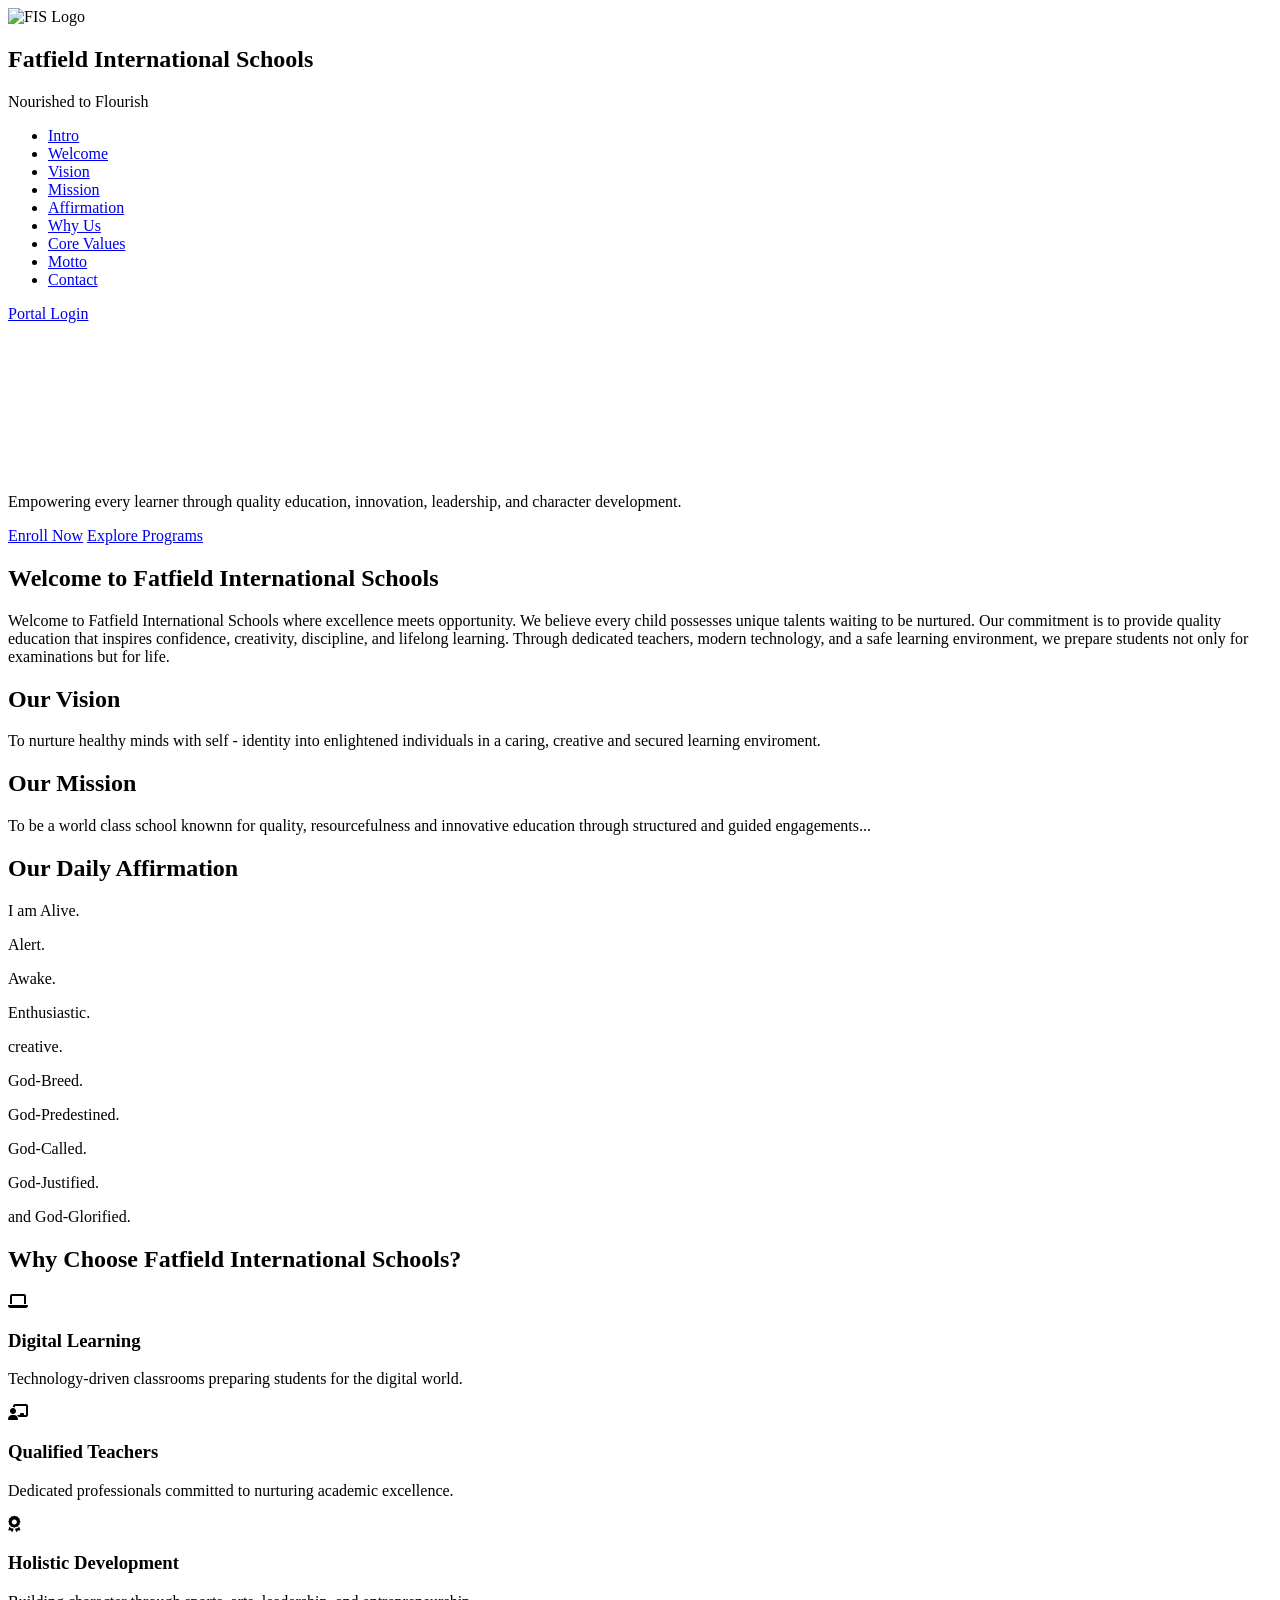
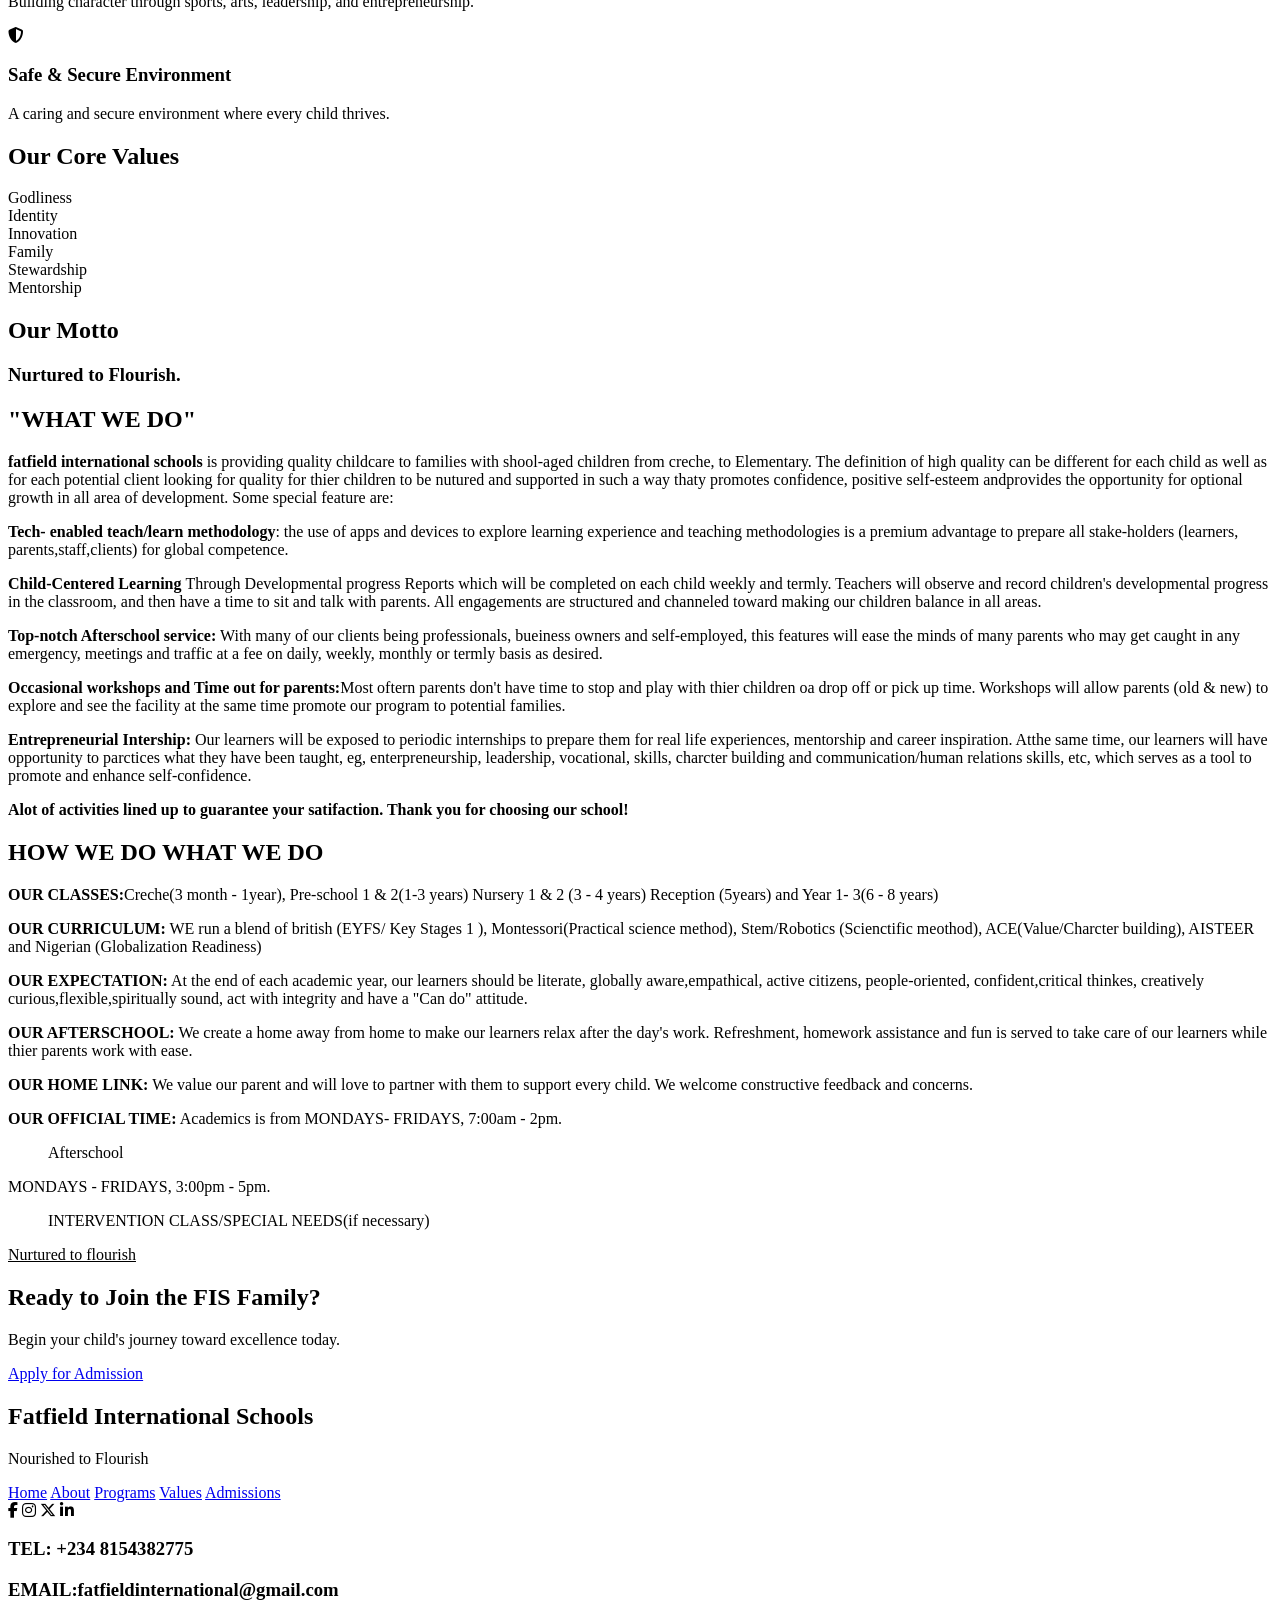
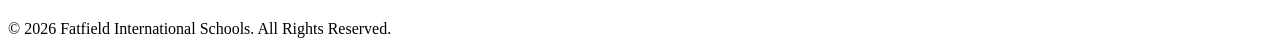
==== commit 3728d0cb: "Add files via upload" ====
--- a/home.html
+++ b/home.html
@@ -6,7 +6,7 @@
 
     <title>Fatfield International Schools</title>
 
-    <link rel="stylesheet" href="home.css" />
+    <link rel="stylesheet" href="style/home.css" />
 
     <!-- Google Font -->
     <link
@@ -25,15 +25,14 @@
 
     <header>
       <div class="logo">
-        <img src="fslogo.png" alt="FIS Logo" />
+        <img src="data/fslogo.png" alt="FIS Logo" />
 
         <div>
           <h2>Fatfield International Schools</h2>
           
           <p>Nourished to Flourish</p>
 
-          <h3><b>TEL: +234 8154382775</b></h3>
-          <h3><b>EMAIL:fatfieldinternational@gmail.com</b></h3>
+          
         </div>
       </div>
 
@@ -67,7 +66,7 @@
     <section id="hero" class="hero">
       <div class="hero-content">
         <video class="hero-video" autoplay muted loop playsinline>
-          <source src="fsvideo.mp4" type="video/mp4" />
+          <source src="data/fsvideo.mp4" type="video/mp4" />
         </video>
 
         <p>
@@ -357,8 +356,40 @@
       </div>
 
       <p class="copyright">
+        <h3><b>TEL: +234 8154382775</b></h3>
+          <h3><b>EMAIL:fatfieldinternational@gmail.com</b></h3>
         © 2026 Fatfield International Schools. All Rights Reserved.
       </p>
     </footer>
+    
+    <script>
+let lastScroll = 0;
+const header = document.querySelector("header");
+
+window.addEventListener("scroll", () => {
+
+    const currentScroll = window.pageYOffset;
+
+    // Always show the header near the top of the page
+    if (currentScroll < 100) {
+        header.classList.remove("hide");
+        lastScroll = currentScroll;
+        return;
+    }
+
+    // Hide when scrolling down
+    if (currentScroll > lastScroll) {
+        header.classList.add("hide");
+    }
+
+    // Show when scrolling up
+    else {
+        header.classList.remove("hide");
+    }
+
+    lastScroll = currentScroll;
+
+});
+</script>
   </body>
 </html>
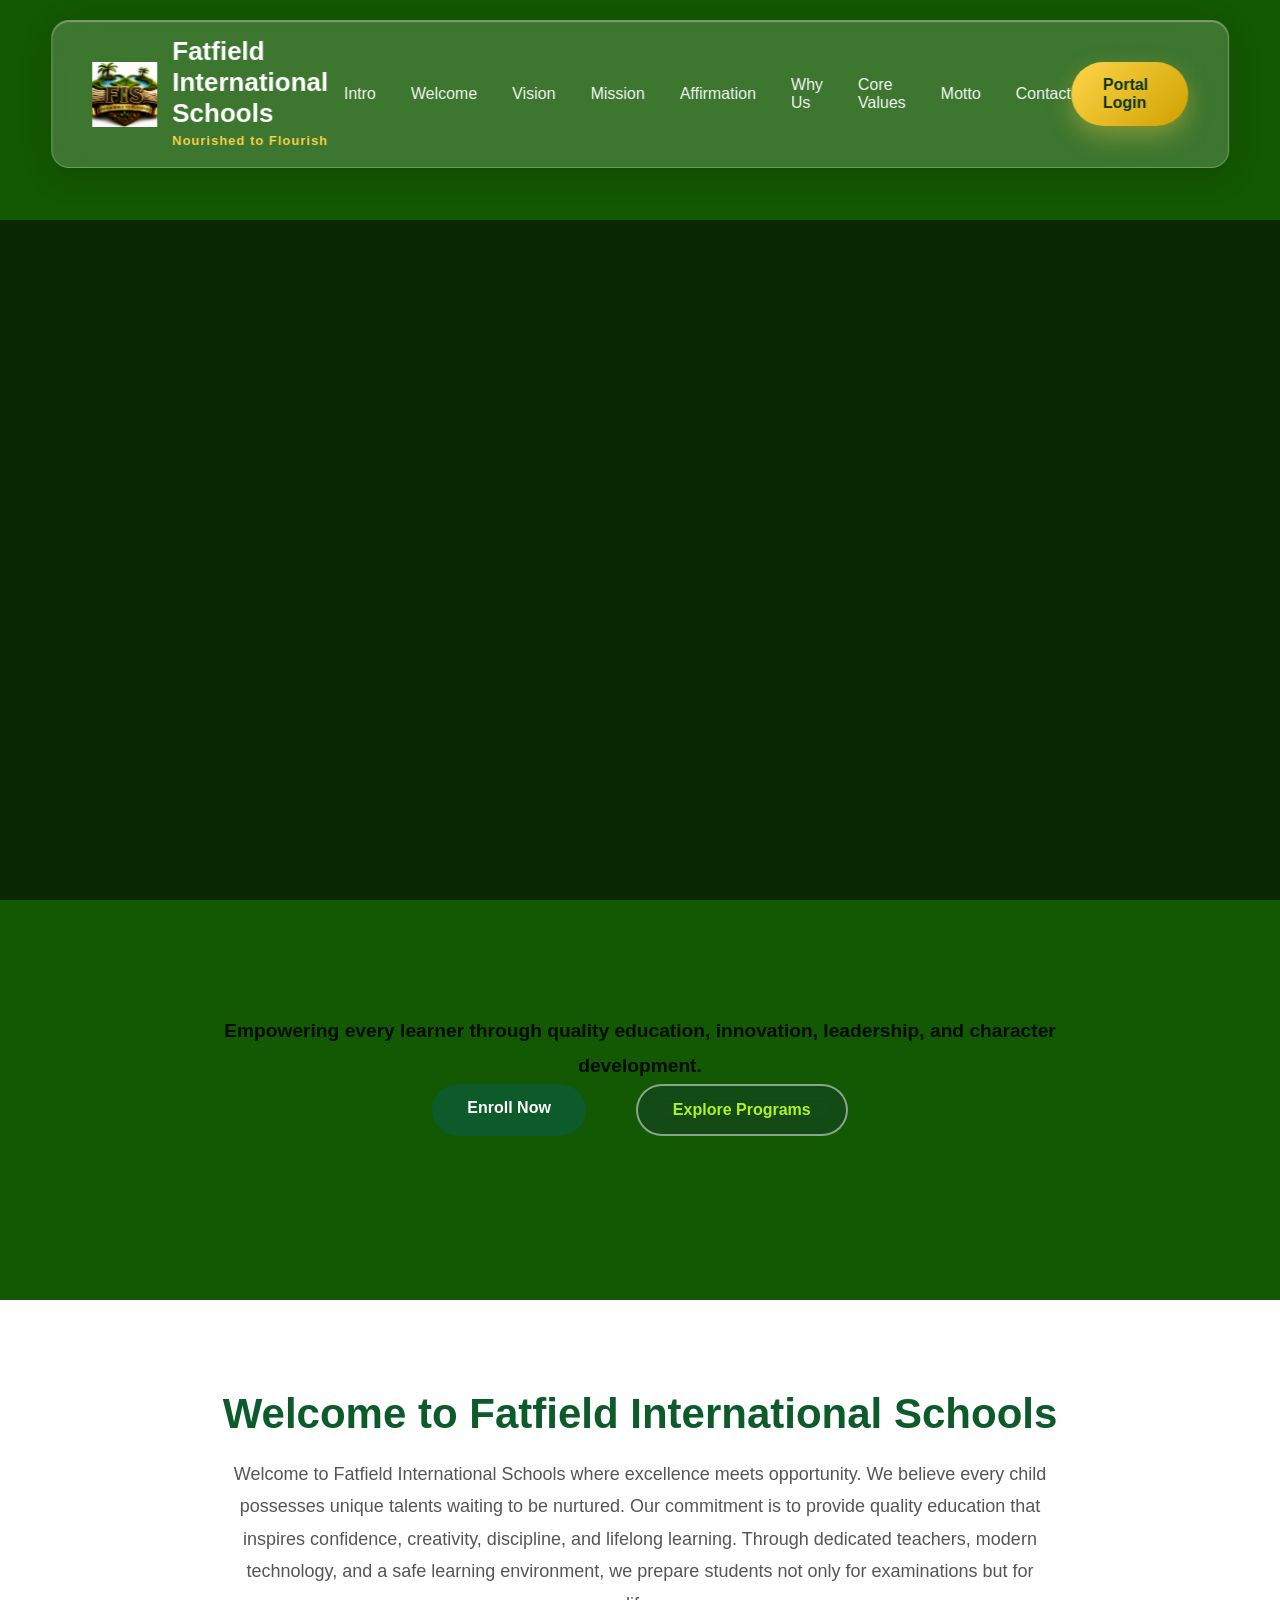
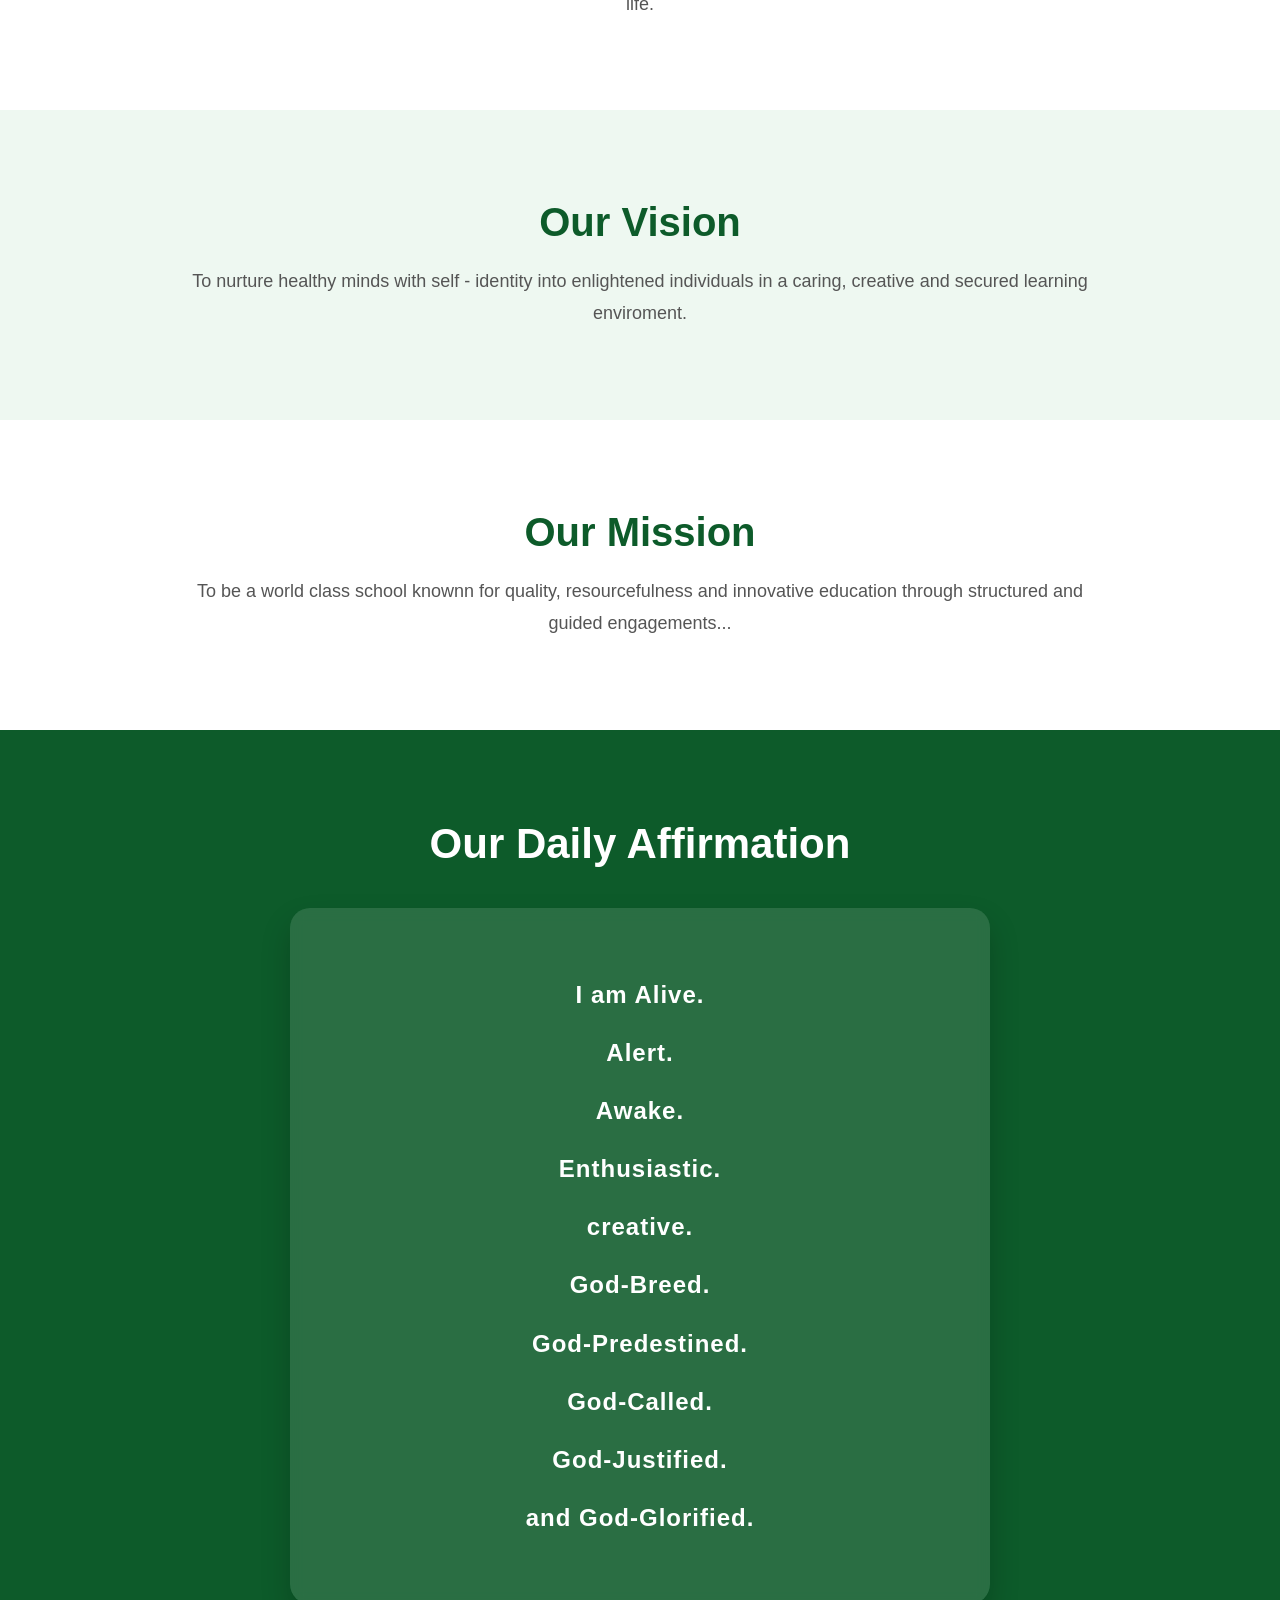
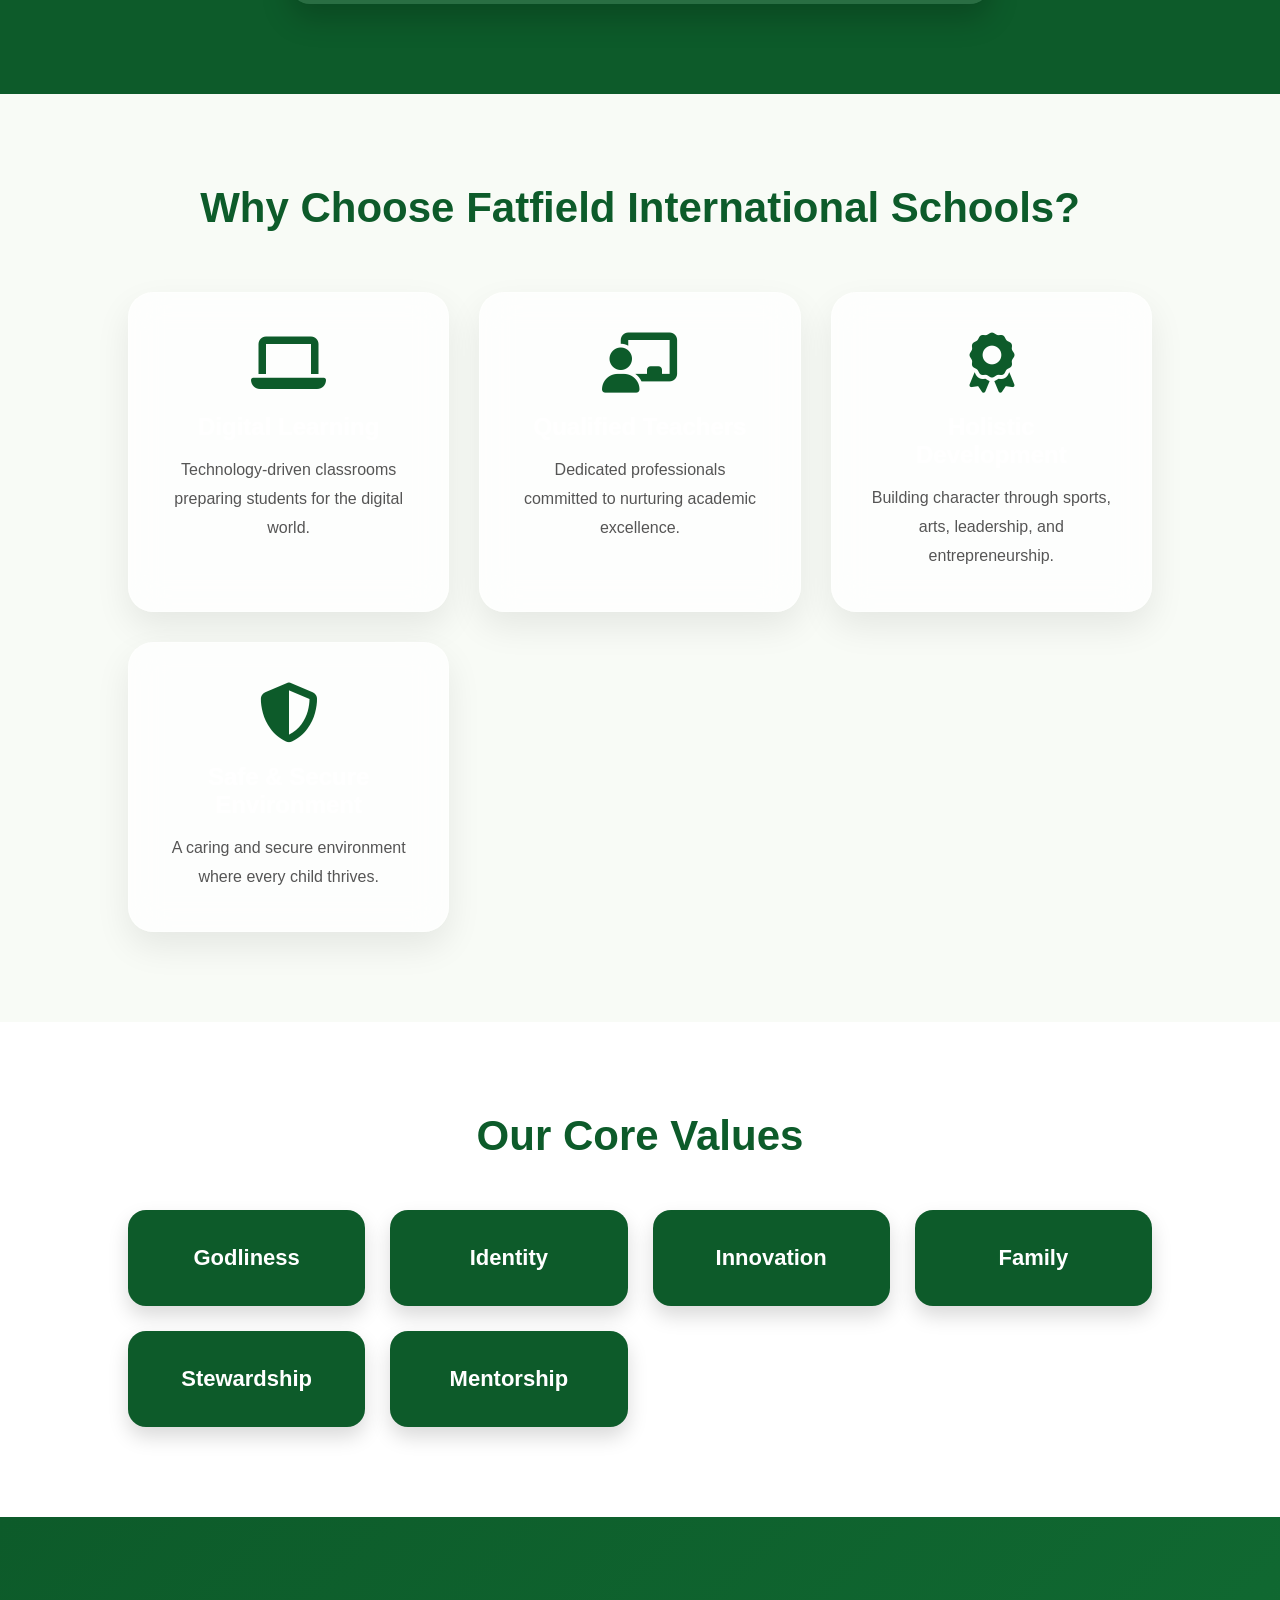
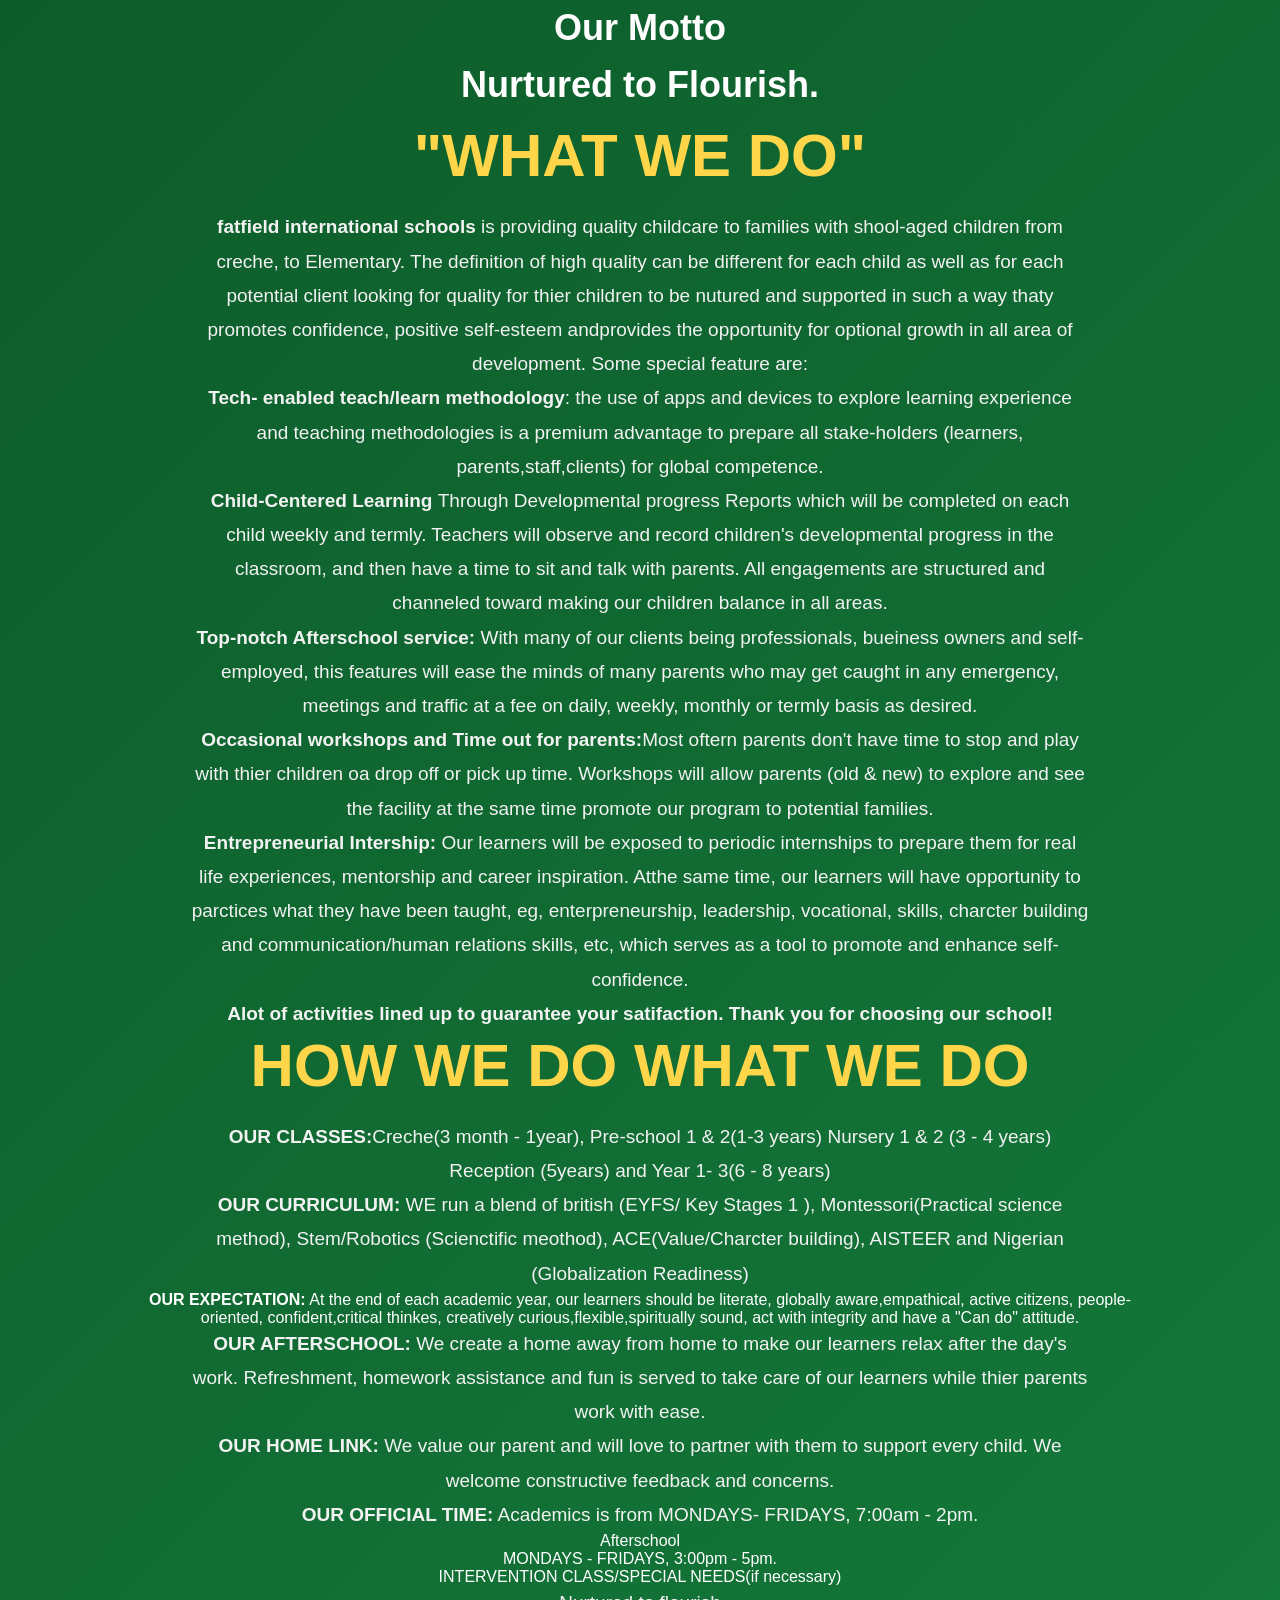
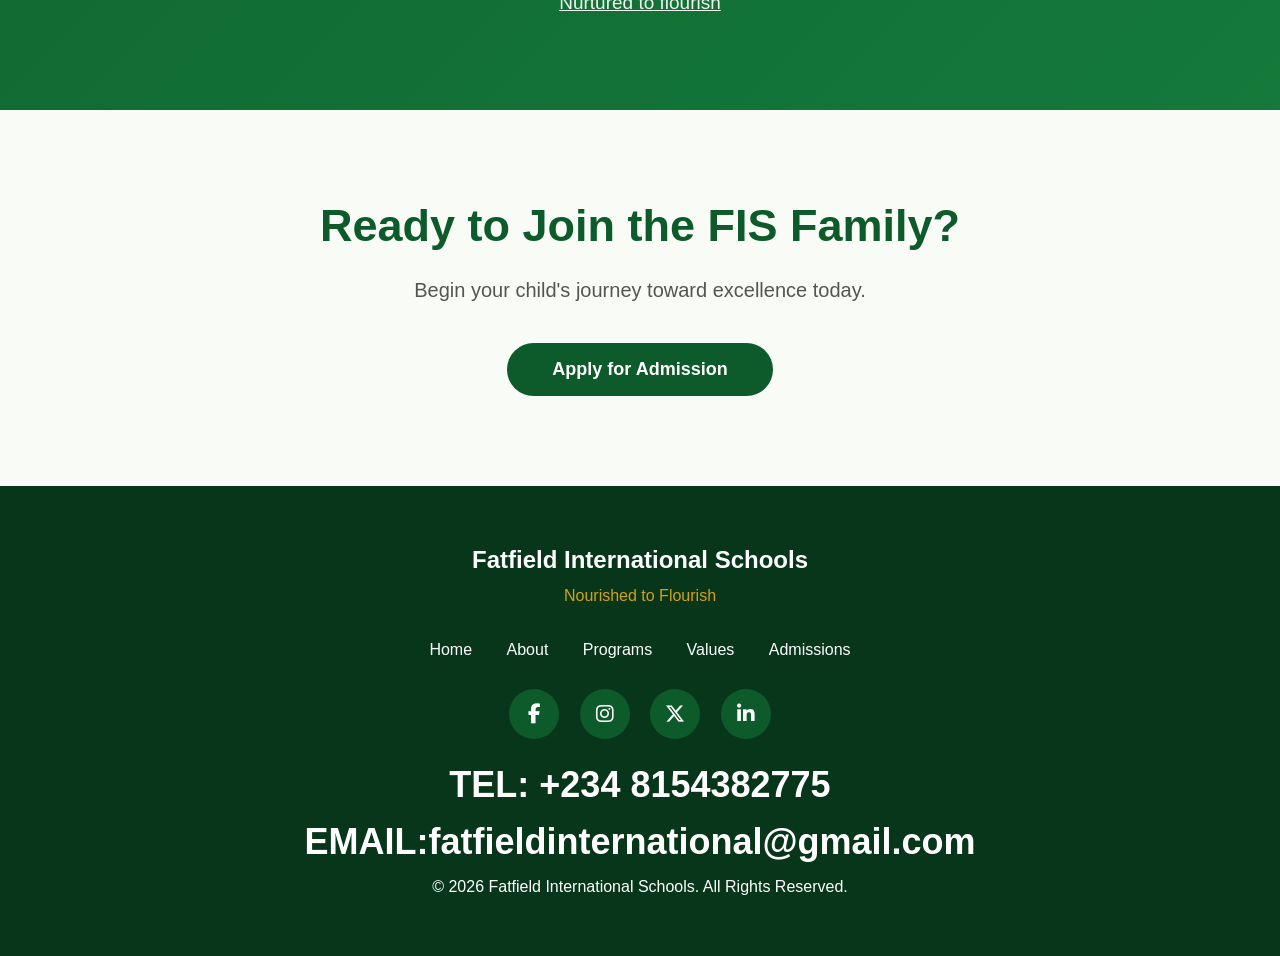
==== commit db69a84e: "Fix HTML structure and resource links" ====
--- a/home.html
+++ b/home.html
@@ -6,7 +6,7 @@
 
     <title>Fatfield International Schools</title>
 
-    <link rel="stylesheet" href="style/home.css" />
+    <link rel="stylesheet" href="home.css" />
 
     <!-- Google Font -->
     <link
@@ -25,7 +25,7 @@
 
     <header>
       <div class="logo">
-        <img src="data/fslogo.png" alt="FIS Logo" />
+        <img src="fslogo.png" alt="FIS Logo" />
 
         <div>
           <h2>Fatfield International Schools</h2>
@@ -66,7 +66,7 @@
     <section id="hero" class="hero">
       <div class="hero-content">
         <video class="hero-video" autoplay muted loop playsinline>
-          <source src="data/fsvideo.mp4" type="video/mp4" />
+          <source src="fsvideo.mp4" type="video/mp4" />
         </video>
 
         <p>
--- a/home.css
+++ b/home.css
@@ -0,0 +1,1211 @@
+/*==========================
+ GOOGLE FONT
+==========================*/
+@import url('https://fonts.googleapis.com/css2?family=Poppins:wght@300;400;500;600;700;800&display=swap');
+
+/*==========================
+ RESET
+==========================*/
+*{
+    margin:0;
+    padding:0;
+    box-sizing:border-box;
+    scroll-behavior:smooth;
+    font-family:'Poppins',sans-serif;
+}
+
+body{
+    background:#135802;
+    color:#333;
+    overflow-x:hidden;
+}
+
+img{
+    max-width:100%;
+}
+
+a{
+    text-decoration:none;
+}
+
+section{
+    padding:90px 10%;
+}
+
+h1,h2,h3{
+    color:#0d5b2a;
+}
+
+p{
+    color:#555;
+    line-height:1.8;
+}
+
+/*==========================
+ HEADER
+==========================*/
+
+header{
+    position:fixed;
+    top:0;
+    left:0;
+    right:0;
+    width:100%;
+
+    min-height:90px;
+    padding:15px 40px;
+
+    display:flex;
+    justify-content:space-between;
+    align-items:center;
+
+    box-sizing:border-box;
+
+    background:rgba(255,255,255,.95);
+    backdrop-filter:blur(10px);
+
+    box-shadow:0 5px 15px rgba(0,0,0,.08);
+
+    z-index:1000;
+
+    transition:
+        opacity .2s ease,
+        transform .2s ease;
+}
+
+header.hide{
+    opacity:0;
+    transform:scale(.98);
+    pointer-events:none;
+}
+
+/*==========================
+ LOGO
+==========================*/
+
+.logo{
+    display:flex;
+    align-items:center;
+    gap:15px;
+}
+
+.logo img{
+    width:70px;
+}
+
+.logo h2{
+    font-size:24px;
+    color:#0d5b2a;
+}
+
+.logo p{
+    font-size:13px;
+    color:#d4a017;
+    font-weight:600;
+}
+
+/*==========================
+ NAVIGATION
+==========================*/
+
+nav ul{
+    display:flex;
+    list-style:none;
+    gap:28px;
+}
+
+nav ul li a{
+    color:#222;
+    font-weight:500;
+    transition:.3s;
+}
+
+nav ul li a:hover{
+    color:#0d5b2a;
+}
+
+/*==========================
+ LOGIN BUTTON
+==========================*/
+
+.login-btn{
+    background:#0d5b2a;
+    color:#fff;
+    padding:12px 24px;
+    border-radius:40px;
+    transition:.3s;
+    font-weight:600;
+}
+
+.login-btn:hover{
+    background:#d4a017;
+    color:#fff;
+}
+
+/*==========================
+ HERO
+==========================*/
+
+.hero{
+    height:100vh;
+    background:
+    linear-gradient(rgba(0,0,0,.55),rgba(0,0,0,.55)),
+    url(images/hero.jpg) center/cover no-repeat;
+
+    display:flex;
+    justify-content:center;
+    align-items:center;
+    text-align:center;
+}
+
+.hero-content{
+    max-width:850px;
+}
+
+.hero-content h1{
+    color:#fff;
+    font-size:65px;
+    line-height:1.2;
+    margin-bottom:20px;
+}
+
+.hero-content p{
+    color:#eee;
+    font-size:20px;
+    margin-bottom:40px;
+}
+
+.hero-buttons{
+    display:flex;
+    justify-content:center;
+    gap:20px;
+    flex-wrap:wrap;
+}
+
+.hero-buttons a{
+    background:#0d5b2a;
+    color:#fff;
+    padding:15px 35px;
+    border-radius:40px;
+    transition:.3s;
+    font-weight:600;
+}
+
+.hero-buttons a:last-child{
+    background:#d4a017;
+}
+
+.hero-buttons a:hover{
+    transform:translateY(-5px);
+    box-shadow:0 10px 25px rgba(0,0,0,.25);
+}
+
+/*==========================
+ WELCOME
+==========================*/
+
+#welcome{
+    text-align:center;
+    background:#fff;
+}
+
+#welcome h2{
+    font-size:42px;
+    margin-bottom:20px;
+}
+
+#welcome p{
+    width:80%;
+    margin:auto;
+    font-size:18px;
+}
+
+/*==========================
+ VISION
+==========================*/
+
+#vision{
+    background:#eef8f1;
+    text-align:center;
+}
+
+#vision h2{
+    font-size:40px;
+    margin-bottom:20px;
+}
+
+#vision p{
+    max-width:900px;
+    margin:auto;
+    font-size:18px;
+}
+
+/*==========================
+ MISSION
+==========================*/
+
+#mission{
+    background:#fff;
+    text-align:center;
+}
+
+#mission h2{
+    font-size:40px;
+    margin-bottom:20px;
+}
+
+#mission p{
+    max-width:900px;
+    margin:auto;
+    font-size:18px;
+}
+
+/*==========================
+ AFFIRMATION
+==========================*/
+
+#affirmation{
+    background:#0d5b2a;
+    text-align:center;
+    color:#fff;
+}
+
+#affirmation h2{
+    color:#fff;
+    margin-bottom:40px;
+    font-size:42px;
+}
+
+.affirmation-box{
+    max-width:700px;
+    margin:auto;
+    background:rgba(255,255,255,.12);
+    padding:50px;
+    border-radius:20px;
+    backdrop-filter:blur(8px);
+    box-shadow:0 15px 30px rgba(0,0,0,.2);
+}
+
+.affirmation-box p{
+    color:#fff;
+    font-size:24px;
+    font-weight:600;
+    margin:15px 0;
+    letter-spacing:1px;
+}
+
+/*==========================
+ SECTION SPACING
+==========================*/
+
+#welcome,
+#vision,
+#mission,
+#affirmation{
+    scroll-margin-top:100px;
+}
+
+/*==========================
+ SIMPLE ANIMATION
+==========================*/
+
+.hero-content,
+#welcome,
+#vision,
+#mission,
+#affirmation{
+    animation:fadeUp .8s ease;
+}
+
+@keyframes fadeUp{
+
+    from{
+        opacity:0;
+        transform:translateY(40px);
+    }
+
+    to{
+        opacity:1;
+        transform:translateY(0);
+    }
+
+}
+
+/*==========================
+ TABLET
+==========================*/
+
+@media(max-width:991px){
+
+header{
+    flex-direction:column;
+    gap:20px;
+}
+
+nav ul{
+    flex-wrap:wrap;
+    justify-content:center;
+}
+
+.hero-content h1{
+    font-size:48px;
+}
+
+.hero-content p{
+    font-size:18px;
+}
+
+#welcome p,
+#vision p,
+#mission p{
+    width:100%;
+}
+
+}
+
+/*==========================
+ MOBILE
+==========================*/
+
+@media(max-width:768px){
+
+section{
+    padding:70px 8%;
+}
+
+.logo img{
+    width:55px;
+}
+
+.logo h2{
+    font-size:20px;
+}
+
+nav ul{
+    gap:15px;
+}
+
+nav ul li a{
+    font-size:14px;
+}
+
+.hero{
+    height:90vh;
+}
+
+.hero-content h1{
+    font-size:36px;
+}
+
+.hero-content p{
+    font-size:16px;
+}
+
+.hero-buttons{
+    flex-direction:column;
+}
+
+.hero-buttons a{
+    width:220px;
+    margin:auto;
+}
+
+#welcome h2,
+#vision h2,
+#mission h2,
+#affirmation h2{
+    font-size:32px;
+}
+
+.affirmation-box{
+    padding:30px;
+}
+
+.affirmation-box p{
+    font-size:18px;
+}
+
+}
+
+
+/*=========================================
+ WHY CHOOSE US
+=========================================*/
+
+#choose{
+    background:#f8fbf6;
+    text-align:center;
+}
+
+#choose h2{
+    font-size:42px;
+    margin-bottom:60px;
+}
+
+.cards{
+    display:grid;
+    grid-template-columns:repeat(auto-fit,minmax(250px,1fr));
+    gap:30px;
+}
+
+.card{
+    background:#fff;
+    padding:40px 25px;
+    border-radius:20px;
+    box-shadow:0 12px 30px rgba(0,0,0,.08);
+    transition:.4s;
+    cursor:pointer;
+}
+
+.card:hover{
+    transform:translateY(-12px);
+    box-shadow:0 18px 40px rgba(0,0,0,.15);
+}
+
+.card i{
+    font-size:60px;
+    color:#0d5b2a;
+    margin-bottom:20px;
+}
+
+.card h3{
+    font-size:24px;
+    margin-bottom:15px;
+}
+
+.card p{
+    font-size:16px;
+    line-height:1.8;
+}
+
+/*=========================================
+ CORE VALUES
+=========================================*/
+
+#values{
+    background:#ffffff;
+    text-align:center;
+}
+
+#values h2{
+    font-size:42px;
+    margin-bottom:50px;
+}
+
+.value-grid{
+    display:grid;
+    grid-template-columns:repeat(auto-fit,minmax(220px,1fr));
+    gap:25px;
+}
+
+.value{
+    background:#0d5b2a;
+    color:#fff;
+    padding:35px;
+    border-radius:18px;
+    font-size:22px;
+    font-weight:600;
+    transition:.4s;
+    box-shadow:0 10px 20px rgba(0,0,0,.15);
+}
+
+.value:hover{
+    background:#d4a017;
+    transform:scale(1.05);
+}
+
+/*=========================================
+ MOTTO
+=========================================*/
+
+#motto{
+    background:linear-gradient(135deg,#0d5b2a,#14793a);
+    color:#fff;
+    text-align:center;
+}
+
+#motto h2, h3{
+    color:#ffffff;
+    font-size:36px;
+    margin-bottom:15px;
+}
+
+#motto h1{
+    color:#ffd54a;
+    font-size:60px;
+    margin-bottom:20px;
+}
+
+#motto p{
+    color:#f2f2f2;
+    max-width:900px;
+    margin:auto;
+    font-size:19px;
+}
+
+/*=========================================
+ CALL TO ACTION
+=========================================*/
+
+#contact{
+    background:#f8fbf6;
+    text-align:center;
+}
+
+#contact h2{
+    font-size:45px;
+    margin-bottom:20px;
+}
+
+#contact p{
+    font-size:20px;
+    margin-bottom:35px;
+}
+
+.cta-btn{
+    display:inline-block;
+    padding:16px 45px;
+    background:#0d5b2a;
+    color:#fff;
+    border-radius:50px;
+    font-size:18px;
+    font-weight:600;
+    transition:.3s;
+}
+
+.cta-btn:hover{
+    background:#d4a017;
+    transform:translateY(-5px);
+}
+
+/*=========================================
+ FOOTER
+=========================================*/
+
+footer{
+    background:#08361a;
+    color:#fff;
+    text-align:center;
+    padding:60px 10%;
+}
+
+.footer-logo h2{
+    color:#fff;
+    margin-bottom:8px;
+}
+
+.footer-logo p{
+    color:#d4a017;
+    margin-bottom:30px;
+}
+
+.footer-links{
+    margin-bottom:30px;
+}
+
+.footer-links a{
+    color:#fff;
+    margin:0 15px;
+    transition:.3s;
+    font-weight:500;
+}
+
+.footer-links a:hover{
+    color:#d4a017;
+}
+
+.socials{
+    margin:25px 0;
+}
+
+.socials i{
+    width:50px;
+    height:50px;
+    line-height:50px;
+    border-radius:50%;
+    background:#0d5b2a;
+    color:#fff;
+    font-size:20px;
+    margin:0 8px;
+    transition:.3s;
+    cursor:pointer;
+}
+
+.socials i:hover{
+    background:#d4a017;
+    transform:translateY(-5px);
+}
+
+footer .copyright{
+    margin-top:25px;
+    color:#ddd;
+    font-size:15px;
+}
+
+/*=========================================
+ SCROLL OFFSET
+=========================================*/
+
+#choose,
+#values,
+#motto,
+#contact{
+    scroll-margin-top:100px;
+}
+
+/*=========================================
+ RESPONSIVE
+=========================================*/
+
+@media(max-width:991px){
+
+.cards{
+    grid-template-columns:repeat(2,1fr);
+}
+
+.value-grid{
+    grid-template-columns:repeat(2,1fr);
+}
+
+#motto h1{
+    font-size:45px;
+}
+
+#contact h2{
+    font-size:36px;
+}
+
+}
+
+@media(max-width:768px){
+
+.cards{
+    grid-template-columns:1fr;
+}
+
+.value-grid{
+    grid-template-columns:1fr;
+}
+
+.card{
+    padding:35px 20px;
+}
+
+.card i{
+    font-size:50px;
+}
+
+.card h3{
+    font-size:22px;
+}
+
+.value{
+    font-size:20px;
+}
+
+#motto h1{
+    font-size:34px;
+}
+
+#motto p{
+    font-size:17px;
+}
+
+#contact h2{
+    font-size:30px;
+}
+
+#contact p{
+    font-size:17px;
+}
+
+.footer-links{
+    display:flex;
+    flex-direction:column;
+    gap:15px;
+}
+
+.footer-links a{
+    margin:0;
+}
+
+.socials i{
+    width:45px;
+    height:45px;
+    line-height:45px;
+    font-size:18px;
+}
+
+}
+
+/*=========================================
+ SMOOTH HOVER EFFECTS
+=========================================*/
+
+.card,
+.value,
+.cta-btn,
+.login-btn,
+.hero-buttons a{
+    transition:all .35s ease;
+}
+
+/*=========================================
+ CUSTOM SCROLLBAR
+=========================================*/
+
+::-webkit-scrollbar{
+    width:10px;
+}
+
+::-webkit-scrollbar-track{
+    background:#e8e8e8;
+}
+
+::-webkit-scrollbar-thumb{
+    background:#0d5b2a;
+    border-radius:20px;
+}
+
+::-webkit-scrollbar-thumb:hover{
+    background:#d4a017;
+} 
+
+
+
+
+/*=========================================
+GLASS STICKY NAVIGATION
+=========================================*/
+
+header{
+    position:fixed;
+    top:20px;
+    left:50%;
+    transform:translateX(-50%);
+
+    width:92%;
+    max-width:1450px;
+
+    display:flex;
+    justify-content:space-between;
+    align-items:center;
+
+    padding:15px 40px;
+
+    background:rgba(255,255,255,0.18);
+
+    backdrop-filter:blur(20px);
+    -webkit-backdrop-filter:blur(20px);
+
+    border:1px solid rgba(255,255,255,.25);
+
+    border-radius:18px;
+
+    box-shadow:
+        0 8px 32px rgba(0,0,0,.15),
+        inset 0 1px 1px rgba(255,255,255,.35);
+
+    z-index:1000;
+
+    transition:.4s ease;
+} 
+
+
+
+
+
+
+.logo{
+    display:flex;
+    align-items:center;
+    gap:15px;
+}
+
+.logo img{
+    width:65px;
+    height:65px;
+    object-fit:cover;
+}
+
+.logo h2{
+    font-size:26px;
+    color:#ffffff;
+    font-weight:700;
+}
+
+.logo h3{
+    font-size:16px;
+    color:#f2f2f2;
+    font-weight:700;
+}
+
+.logo p{
+    color:#ffd54a;
+    font-size:13px;
+    letter-spacing:1px;
+}
+
+
+
+
+
+
+nav ul{
+    display:flex;
+    align-items:center;
+    gap:35px;
+    list-style:none;
+}
+
+nav ul li a{
+
+    color:white;
+
+    font-weight:500;
+
+    position:relative;
+
+    transition:.3s;
+}
+
+nav ul li a::after{
+
+    content:"";
+
+    position:absolute;
+
+    left:0;
+
+    bottom:-6px;
+
+    width:0;
+
+    height:2px;
+
+    background:#FFD54A;
+
+    transition:.3s;
+}
+
+nav ul li a:hover{
+
+    color:#FFD54A;
+
+}
+
+nav ul li a:hover::after{
+
+    width:100%;
+
+}
+
+
+
+
+.login-btn{
+
+    background:linear-gradient(135deg,#FFD54A,#CFA100);
+
+    color:#08361A;
+
+    padding:14px 32px;
+
+    border-radius:50px;
+
+    font-weight:700;
+
+    transition:.35s;
+
+    box-shadow:0 10px 25px rgba(255,213,74,.35);
+
+}
+
+.login-btn:hover{
+
+    transform:translateY(-4px);
+
+    box-shadow:0 18px 35px rgba(255,213,74,.55);
+
+} 
+
+
+
+
+
+.hero{
+
+    height:100vh;
+
+    display:flex;
+
+    justify-content:center;
+
+    align-items:center;
+
+    text-align:center;
+
+    background:
+
+    linear-gradient(rgba(0,0,0,.55),rgba(0,0,0,.55)),
+
+    url(images/hero.jpg);
+
+    background-size:cover;
+
+    background-position:center;
+
+    background-attachment:fixed;
+
+}
+
+
+
+
+.hero-buttons a{
+
+    padding:16px 38px;
+
+    border-radius:50px;
+
+    font-weight:600;
+
+    transition:.35s;
+
+    backdrop-filter:blur(15px);
+
+}
+
+.hero-buttons a:first-child{
+
+    background:#0d5b2a;
+
+    color:white;
+
+}
+
+.hero-buttons a:last-child{
+
+    background:rgba(255,255,255,.15);
+
+    color:white;
+
+    border:1px solid rgba(255,255,255,.4);
+
+}
+
+.hero-buttons a:hover{
+
+    transform:translateY(-6px);
+
+}
+
+
+
+
+.card{
+
+    background:rgba(255,255,255,.75);
+
+    backdrop-filter:blur(18px);
+
+    border:1px solid rgba(255,255,255,.35);
+
+    border-radius:25px;
+
+    padding:40px;
+
+    box-shadow:
+
+    0 15px 35px rgba(0,0,0,.08);
+
+    transition:.4s;
+
+}
+
+.card:hover{
+
+    transform:translateY(-12px);
+
+}
+
+
+
+
+
+
+
+
+
+/*=========================================
+ HERO VIDEO SECTION
+=========================================*/
+
+.hero{
+    position:relative;
+    width:100%;
+    height:120vh;
+    display:flex;
+    justify-content:center;
+    align-items:center;
+    overflow:hidden;
+    margin: 220px 0 0 0; /* Adjust to match your header height */
+
+}
+
+/* Background Video */
+
+.hero-video{
+    position:absolute;
+    top:50%;
+    left:50%;
+    width:100%;
+    height:100%;
+    object-fit:fit;
+    transform:translate(-50%, -50%);
+    z-index:-2;
+}
+
+/* Dark Overlay */
+
+.overlay{
+    position:absolute;
+    top:0;
+    left:0;
+    width:100%;
+    height:100%;
+    background:linear-gradient(
+        rgba(0,0,0,0.45),
+        rgba(0,0,0,0.55)
+    );
+    z-index:-1;
+}
+
+/* Hero Content */
+
+.hero-content{
+    max-width:1000px;
+    text-align:center;
+    padding:20px;
+    color:#fff;
+    z-index:2;
+}
+
+.hero-content h1{
+    font-size:4rem;
+    line-height:1.2;
+    font-weight:800;
+    color:#fff;
+    margin-bottom:20px;
+    text-shadow:0 5px 15px rgba(0,0,0,.4);
+}
+
+.hero-content p{
+    font-size:1.2rem;
+    color:#000c02;
+    margin-bottom:40px;
+    line-height:1.8;
+    margin: 630px 0 0 0;
+    font-weight: bold;
+
+}
+
+/* Buttons */
+
+.hero-buttons{
+    display:flex;
+    justify-content:center;
+    gap:50px;
+    flex-wrap:wrap;
+}
+
+.hero-buttons a{
+    display:inline-block;
+    padding:15px 35px;
+    border-radius:50px;
+    font-weight:600;
+    transition:.35s;
+}
+
+.hero-buttons a:first-child{
+    background:#0d5b2a;
+    color:#fff;
+}
+
+.hero-buttons a:last-child{
+    background:rgba(25, 4, 143, 0.15);
+    color:#b2f023;
+    border:2px solid rgba(255,255,255,.5);
+    backdrop-filter:blur(10px);
+}
+
+.hero-buttons a:hover{
+    transform:translateY(-5px);
+}
+
+.hero-buttons a:first-child:hover{
+    background:#d4a017;
+}
+
+.hero-buttons a:last-child:hover{
+    background:rgba(255,255,255,.25);
+}
+
+/*=========================================
+ RESPONSIVE
+=========================================*/
+
+@media(max-width:992px){
+
+.hero-content h1{
+    font-size:3rem;
+}
+
+.hero-content p{
+    font-size:1.1rem;
+}
+
+}
+
+@media(max-width:768px){
+
+.hero{
+    height:90vh;
+}
+
+.hero-content h1{
+    font-size:2.3rem;
+}
+
+.hero-content p{
+    font-size:1rem;
+}
+
+.hero-buttons{
+    flex-direction:column;
+    align-items:center;
+}
+
+.hero-buttons a{
+    width:220px;
+    text-align:center;
+}
+
+}
+.hero-content{
+    animation:heroFade 1.5s ease;
+}
+
+@keyframes heroFade{
+
+    from{
+        opacity:0;
+        transform:translateY(50px);
+    }
+
+    to{
+        opacity:1;
+        transform:translateY(0);
+    }
+
+}
